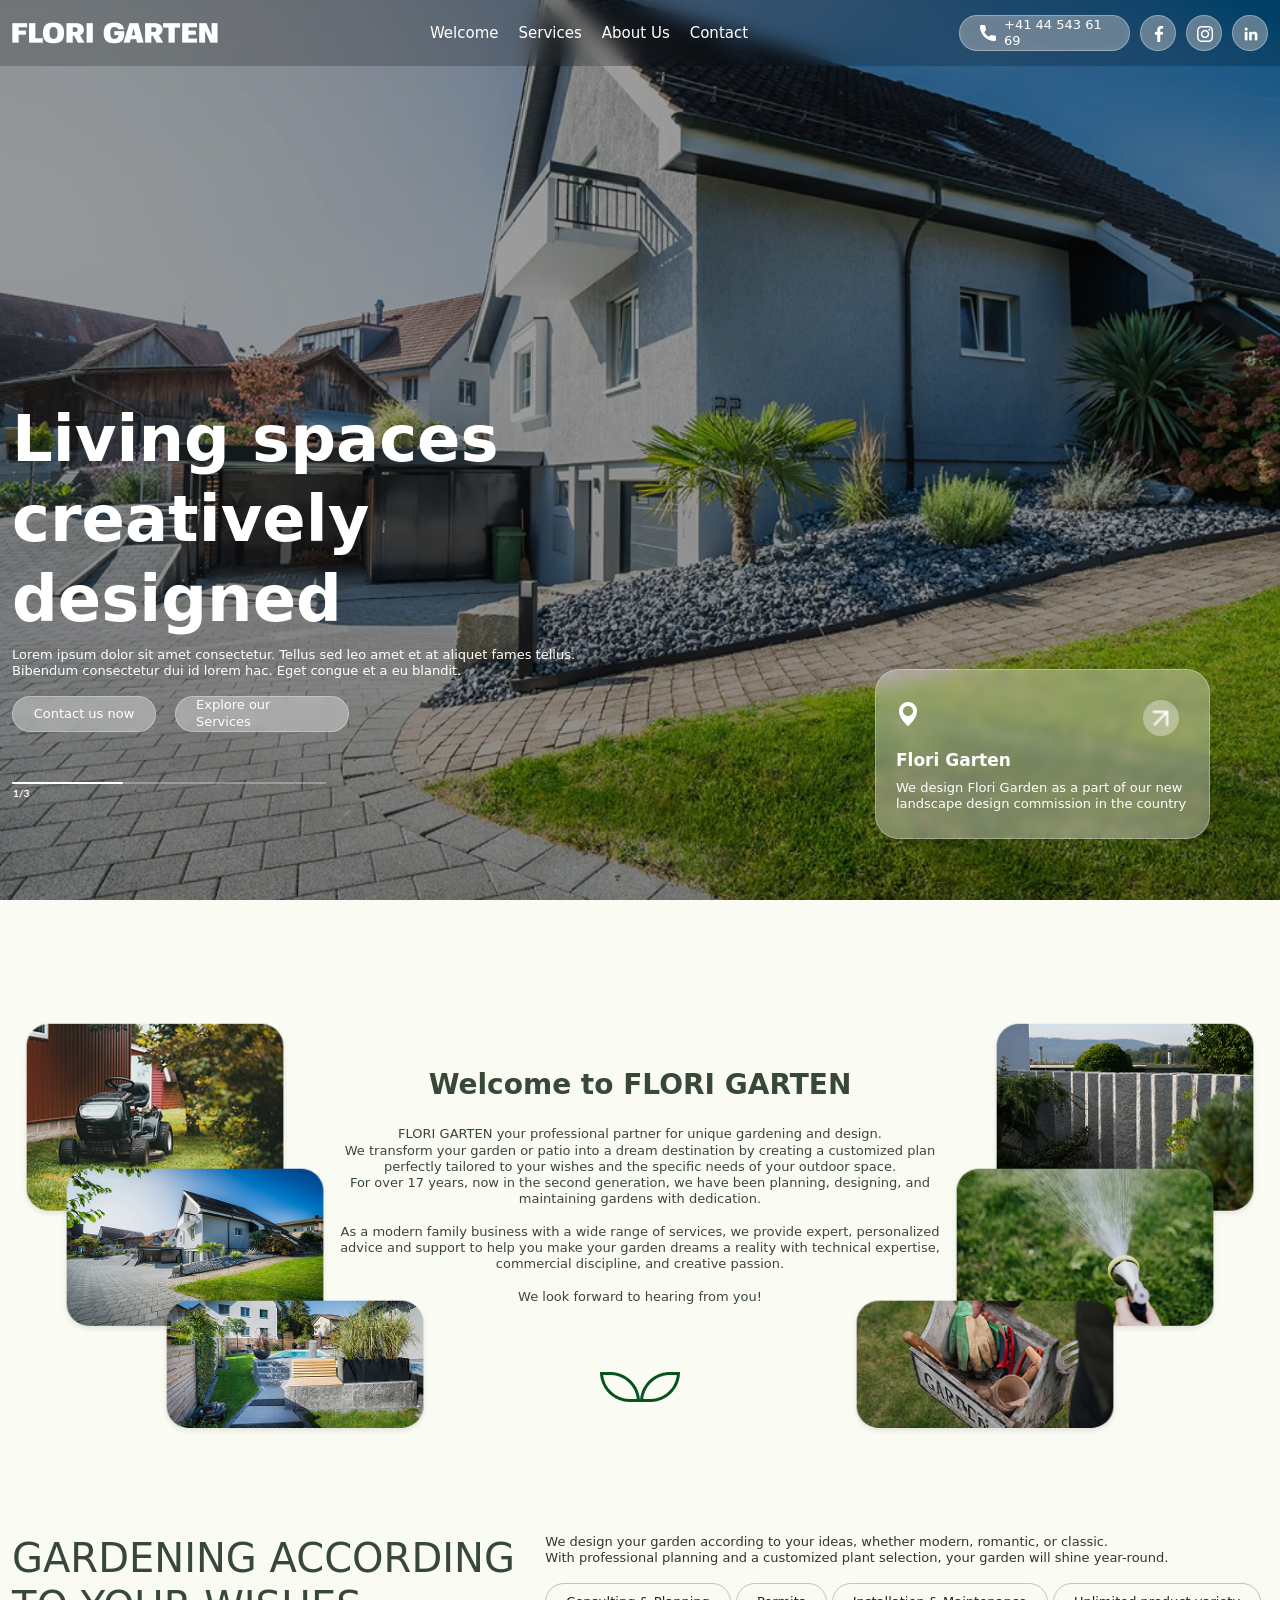
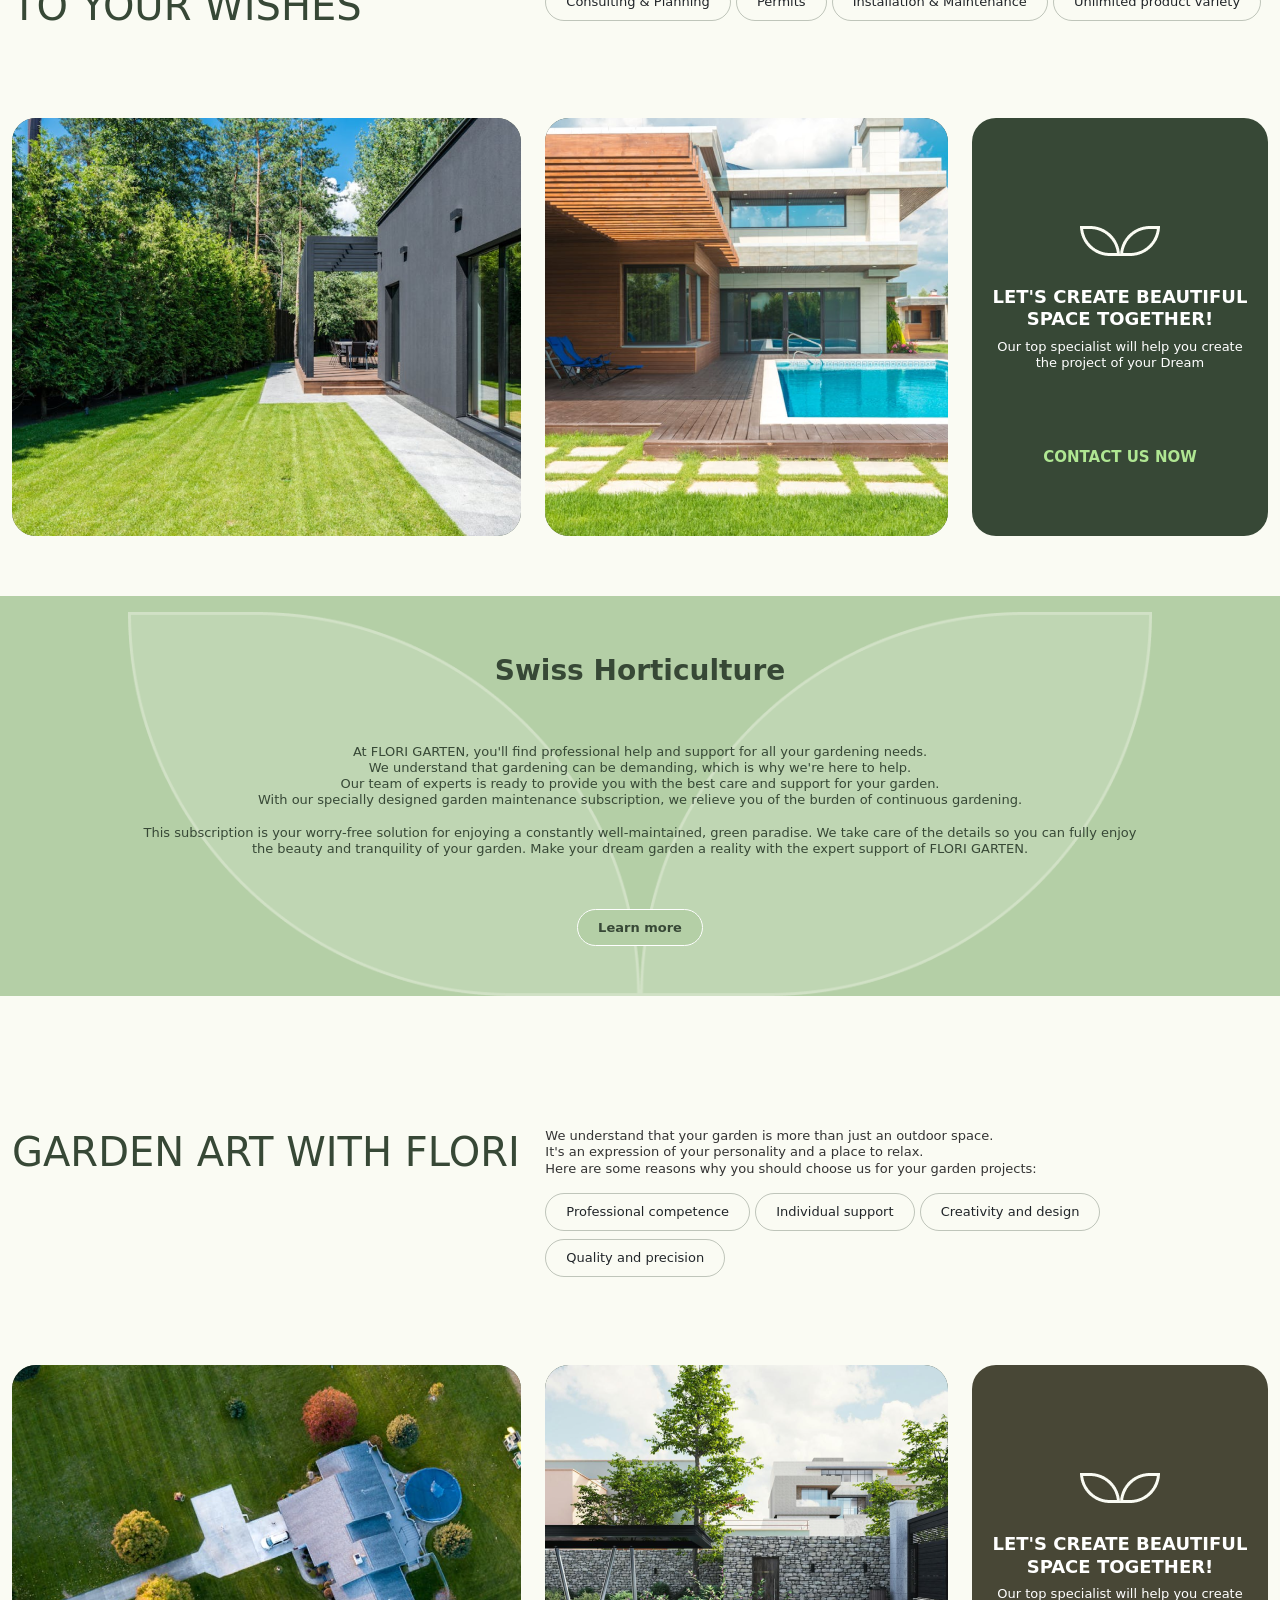
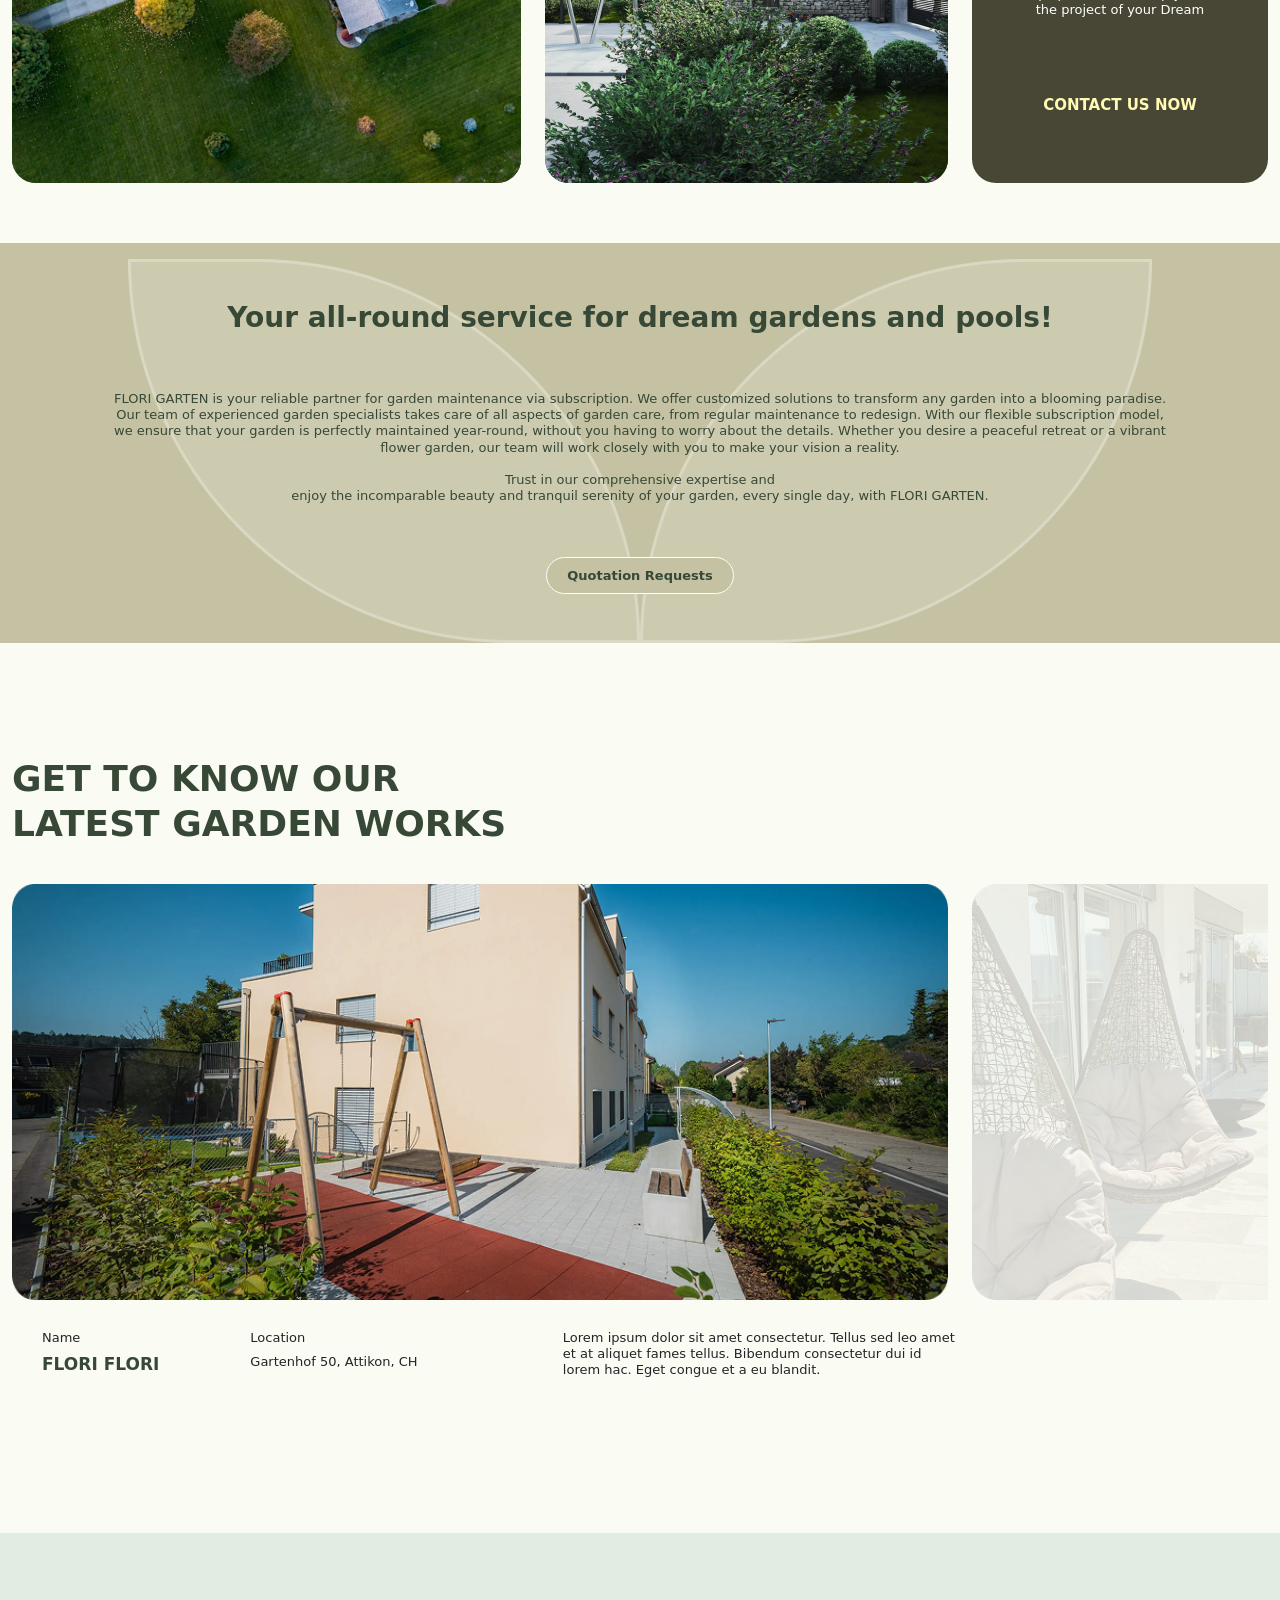
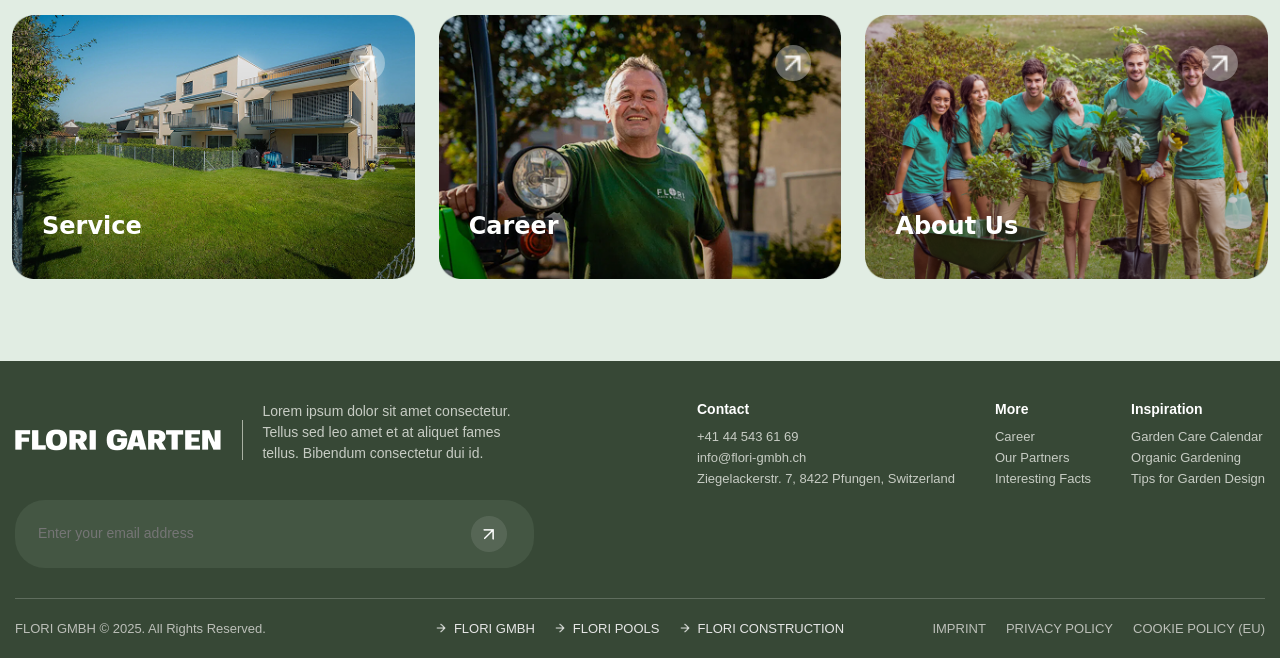
==== index.html @ c32c9d18 "Flori ERTI" ====
<!DOCTYPE html>
<html lang="en">
  <head>
    <meta charset="UTF-8" />
    <meta name="viewport" content="width=device-width, initial-scale=1.0" />
    <title>Flori Garten</title>
    <link
      href="https://cdn.jsdelivr.net/npm/bootstrap@5.0.2/dist/css/bootstrap.min.css"
      rel="stylesheet"
      integrity="sha384-EVSTQN3/azprG1Anm3QDgpJLIm9Nao0Yz1ztcQTwFspd3yD65VohhpuuCOmLASjC"
      crossorigin="anonymous"
    />
    <script
      src="https://cdn.jsdelivr.net/npm/@popperjs/core@2.9.2/dist/umd/popper.min.js"
      integrity="sha384-IQsoLXl5PILFhosVNubq5LC7Qb9DXgDA9i+tQ8Zj3iwWAwPtgFTxbJ8NT4GN1R8p"
      crossorigin="anonymous"
    ></script>
    <script
      src="https://cdn.jsdelivr.net/npm/bootstrap@5.0.2/dist/js/bootstrap.min.js"
      integrity="sha384-cVKIPhGWiC2Al4u+LWgxfKTRIcfu0JTxR+EQDz/bgldoEyl4H0zUF0QKbrJ0EcQF"
      crossorigin="anonymous"
    ></script>
    <link
      rel="stylesheet"
      href="https://cdnjs.cloudflare.com/ajax/libs/animate.css/4.1.1/animate.min.css"
    />
    <link rel="stylesheet" href="./styles/main.css" />
  </head>
  <body>
    <div id="wrapper">
      <div id="header">
        <div class="container">
          <img src="./images/logo.png" />
          <div class="nav">
            <ul>
              <li>
                <a href="index.html">Welcome</a>
              </li>
              <li>
                <a href="services.html">Services</a>
              </li>
              <li>
                <a href="about.html">About Us</a>
              </li>
              <li>
                <a href="contact.html">Contact</a>
              </li>
            </ul>
          </div>
          <div class="flexitems">
            <a href="tel:+41 44 543 61 69" class="number"
              ><img src="./images/call 1.png" />+41 44 543 61 69</a
            >
            <ul class="social">
              <li>
                <a href="#" target="_blank" class="so">
                  <img
                    src="./images/facebook.png"
                    alt="Facebook of Flori Bau"
                  />
                </a>
              </li>
              <li>
                <a href="#" target="_blank" class="so">
                  <img
                    src="./images/instagram (2) 1.png"
                    alt="Facebook of Flori Bau"
                  />
                </a>
              </li>
              <li>
                <a href="#" target="_blank" class="so">
                  <img
                    src="images/linkedin 1.png"
                    alt="Facebook of Flori Bau"
                  />
                </a>
              </li>
            </ul>
          </div>
          <div class="hamburger"><img src="images/hamburgeri.png" /></div>
        </div>
      </div>
      <div id="banner">
        <div class="container">
          <div>
            <div class="col-12 col-lg-6">
              <h1>Living spaces creatively designed</h1>
              <p>
                Lorem ipsum dolor sit amet consectetur. Tellus sed leo amet et
                at aliquet fames tellus. Bibendum consectetur dui id lorem hac.
                Eget congue et a eu blandit.
              </p>
              <div class="li">
                <div class="row">
                  <div class="col-4 col-lg-3">
                    <a class="p1" href="index.html">Contact us now</a>
                  </div>
                  <div class="col-4 col-lg-3">
                    <a class="p2" href="index.html">Explore our Services</a>
                  </div>
                </div>
              </div>
              <img class="load col-6" src="./images/load.png" />
            </div>
            <div class="col-3 offset-9 kuti">
              <div class="wrapper1">
                <img
                  src="./images/location-pin (3) 1.png"
                  alt="Lokacioni"
                  class="lok"
                />
                <img
                  src="./images/right-down 1.png"
                  alt="Shigjeta"
                  class="shigjeta"
                />
              </div>
              <h1>Flori Garten</h1>
              <p>
                We design Flori Garden as a part of our new landscape design
                commission in the country
              </p>
            </div>
          </div>
        </div>
      </div>
      <div id="welcome">
        <div class="container">
          <div class="teksti">
            <h1>Welcome to FLORI GARTEN</h1>
            <p>
              <br />FLORI GARTEN your professional partner for unique gardening
              and design.<br />We transform your garden or patio into a dream
              destination by creating a customized plan<br />
              perfectly tailored to your wishes and the specific needs of your
              outdoor space.<br />For over 17 years, now in the second
              generation, we have been planning, designing, and <br />
              maintaining gardens with dedication.<br /><br />
              As a modern family business with a wide range of services, we
              provide expert, personalized<br />
              advice and support to help you make your garden dreams a reality
              with technical expertise,<br />commercial discipline, and creative
              passion.<br /><br />
              We look forward to hearing from you!
            </p>
            <img src="./images/gjethe.png" alt="gjethe" />
          </div>
          <div class="garden">
            <img src="./images/image.png" class="img1" />
            <img src="./images/image (1).png" class="img2" />
            <img src="./images/image (2).png" class="img3" />
            <img src="./images/image3.png" class="img4" />
            <img src="./images/image4.png" class="img5" />
            <img src="./images/image 5.png" class="img6" />
          </div>
        </div>
      </div>
      <div id="wish">
        <div class="container">
          <div class="row">
            <div class="tek col-12 col-lg-5">
              <h1>
                GARDENING ACCORDING<br />
                TO YOUR WISHES
              </h1>
            </div>
            <div class="col-12 col-lg-7">
              <p>
                We design your garden according to your ideas, whether modern,
                romantic, or classic.<br />
                With professional planning and a customized plant selection,
                your garden will shine year-round.
              </p>

              <div class="opt">
                <h1>Consulting & Planning</h1>
                <h1>Permits</h1>
                <h1>Installation & Maintenance</h1>
                <h1>Unlimited product variety</h1>
              </div>
            </div>
          </div>
        </div>
      </div>
      <div class="content">
        <div class="container">
          <div class="row">
            <div class="col-12 col-lg-5">
              <div class="image">
                <img
                  src="./images/gridImage.png"
                  alt=""
                  class="myimg-resposnive"
                />
              </div>
            </div>
            <div class="col-12 col-lg-4">
              <div class="image">
                <img
                  src="./images/Mask group.png"
                  alt=""
                  class="myimg-resposnive"
                />
              </div>
            </div>
            <div class="col-12 col-lg-3">
              <div class="image">
                <img class="imagee" src="./images/gjethb.png" />
                <h5>
                  LET'S CREATE BEAUTIFUL<br />
                  SPACE TOGETHER!
                </h5>
                <p>
                  Our top specialist will help you create<br />
                  the project of your Dream
                </p>
                <h1>CONTACT US NOW</h1>
              </div>
            </div>
          </div>
        </div>
      </div>
      <div class="hor">
        <div class="container">
          <img src="./images/Vector.png" />
          <div class="te">
            <h1>Swiss Horticulture</h1>
            <br /><br />
            <p>
              At FLORI GARTEN, you'll find professional help and support for all
              your gardening needs.<br />We understand that gardening can be
              demanding, which is why we're here to help.<br />
              Our team of experts is ready to provide you with the best care and
              support for your garden.<br />
              With our specially designed garden maintenance subscription, we
              relieve you of the burden of continuous gardening.<br /><br />
              This subscription is your worry-free solution for enjoying a
              constantly well-maintained, green paradise. We take care of the
              details so you can fully enjoy<br />
              the beauty and tranquility of your garden. Make your dream garden
              a reality with the expert support of FLORI GARTEN.
            </p>

            <a href="index.html" class="bt">Learn more</a>
          </div>
        </div>
      </div>
      <div id="wish">
        <div class="container">
          <div class="row">
            <div class="tek col-12 col-lg-5">
              <h1>GARDEN ART WITH FLORI</h1>
            </div>
            <div class="col-12 col-lg-7">
              <p>
                We understand that your garden is more than just an outdoor
                space.<br />
                It's an expression of your personality and a place to relax.<br />
                Here are some reasons why you should choose us for your garden
                projects:
              </p>

              <div class="opt">
                <h1>Professional competence</h1>
                <h1>Individual support</h1>
                <h1>Creativity and design</h1>
                <h1>Quality and precision</h1>
              </div>
            </div>
          </div>
        </div>
      </div>
      <div class="content">
        <div class="container">
          <div class="row">
            <div class="col-12 col-lg-5">
              <div class="image">
                <img src="./images/b2.png" alt="" class="myimg-resposnive" />
              </div>
            </div>
            <div class="col-12 col-lg-4">
              <div class="image">
                <img src="./images/b1.png" alt="" class="myimg-resposnive" />
              </div>
            </div>
            <div class="col-12 col-lg-3">
              <div class="image dyshi">
                <img class="imagee" src="./images/gjethb.png" />
                <h5>
                  LET'S CREATE BEAUTIFUL<br />
                  SPACE TOGETHER!
                </h5>
                <p>
                  Our top specialist will help you create<br />
                  the project of your Dream
                </p>
                <h1>CONTACT US NOW</h1>
              </div>
            </div>
          </div>
        </div>
      </div>
      <div class="hor">
        <div class="container">
          <img src="./images/Vector.png" />
          <div class="te">
            <h1>Your all-round service for dream gardens and pools!</h1>
            <br /><br />
            <p>
              FLORI GARTEN is your reliable partner for garden maintenance via
              subscription. We offer customized solutions to transform any
              garden into a blooming paradise. <br />Our team of experienced
              garden specialists takes care of all aspects of garden care, from
              regular maintenance to redesign. With our flexible subscription
              model,<br />
              we ensure that your garden is perfectly maintained year-round,
              without you having to worry about the details. Whether you desire
              a peaceful retreat or a vibrant<br />
              flower garden, our team will work closely with you to make your
              vision a reality.<br /><br />
              Trust in our comprehensive expertise and <br />enjoy the
              incomparable beauty and tranquil serenity of your garden, every
              single day, with FLORI GARTEN.
            </p>

            <a href="index.html">Quotation Requests</a>
          </div>
        </div>
      </div>
      <div id="en">
        <div class="container">
          <h1 class="col-12 col-lg-5">GET TO KNOW OUR LATEST GARDEN WORKS</h1>
          <div class="row">
            <img class="col-12 col-lg-9" src="./images/c1.png" />

            <img src="./images/c2.png" class="pal col-3" />
          </div>
          <div class="in row">
            <div class="col-12 col-lg-4">
              <div class="row">
                <div class="col-5">
                  <h2>Name</h2>
                </div>
                <div class="col-1"></div>

                <div class="col-6">
                  <h2>Location</h2>
                </div>
              </div>
              <div class="row">
                <div class="col-5">
                  <h1>FLORI FLORI</h1>
                </div>
                <div class="col-1"></div>

                <div class="col-6">
                  <h2>Gartenhof 50, Attikon, CH</h2>
                </div>
              </div>
            </div>
            <div class="col-1"></div>

            <div class="col-12 col-lg-4">
              <p>
                Lorem ipsum dolor sit amet consectetur. Tellus sed leo amet et
                at aliquet fames tellus. Bibendum consectetur dui id lorem hac.
                Eget congue et a eu blandit.
              </p>
            </div>
          </div>
        </div>
      </div>
      <div id="fot">
        <div class="container">
          <div class="row">
            <div class="col-12 col-lg-4">
              <div class="fotot">
                <img src="./images/d1.png" class="puna" />
                <img src="./images/right-down 1.png" class="shigjeta" />
                <h1>Service</h1>
              </div>
            </div>
            <div class="col-12 col-lg-4">
              <div class="fotot">
                <img src="./images/d2.png" class="puna" />
                <h1>Career</h1>
                <img src="./images/right-down 1.png" class="shigjeta" />
              </div>
            </div>
            <div class="col-12 col-lg-4">
              <div class="fotot">
                <img src="./images/d3.png" class="puna" />
                <img src="./images/right-down 1.png" class="shigjeta" />
                <h1>About Us</h1>
              </div>
            </div>
          </div>
        </div>
      </div>

      <div id="footer">
        <div class="footer-top">
          <div class="footer-left">
            <div class="footer-brand">
              <img src="./images/logo.png" />
              <div class="divider"></div>
              <p>
                Lorem ipsum dolor sit amet consectetur. Tellus sed leo amet et
                at aliquet fames tellus. Bibendum consectetur dui id.
              </p>
            </div>
            <div class="subscribe">
              <input type="email" placeholder="Enter your email address" />
              <button><img src="./images/shigjeta.png" /></button>
            </div>
          </div>

          <div class="footer-columns">
            <div class="column">
              <h4>Contact</h4>
              <p>
                +41 44 543 61 69<br />info@flori-gmbh.ch<br />Ziegelackerstr. 7,
                8422 Pfungen, Switzerland
              </p>
            </div>
            <div class="column">
              <h4>More</h4>
              <p>Career<br />Our Partners<br />Interesting Facts</p>
            </div>
            <div class="column">
              <h4>Inspiration</h4>
              <p>
                Garden Care Calendar<br />Organic Gardening<br />Tips for Garden
                Design
              </p>
            </div>
          </div>
        </div>

        <div class="footer-divider"></div>

        <div class="footer-bottom">
          <div class="footer-copy">FLORI GMBH © 2025. All Rights Reserved.</div>

          <div class="footer-links">
            <a href="#"><img src="./images/arrow.png" /> FLORI GMBH</a>
            <a href="#"><img src="./images/arrow.png" /> FLORI POOLS</a>
            <a href="#"><img src="./images/arrow.png" /> FLORI CONSTRUCTION</a>
          </div>

          <div class="footer-legal">
            <a href="#">IMPRINT</a>
            <a href="#">PRIVACY POLICY</a>
            <a href="#">COOKIE POLICY (EU)</a>
          </div>
        </div>
      </div>
    </div>
  </body>
</html>
---- styles/main.css ----
#header {
  position: fixed;
  width: 100%;
  padding: 15px 0;
  background-color: rgba(0, 0, 0, 0.2);
  backdrop-filter: blur(10px);
  -webkit-backdrop-filter: blur(10px);
  color: white;
  z-index: 1000;
}

#header .nav a:hover {
  color: rgb(180, 219, 168);
}

.container {
  max-width: 1550px;
}

#header .container {
  display: flex;
  align-items: center;
  justify-content: space-between;
  margin: auto;
  gap: 30px;
}

#header .nav ul {
  display: flex;
  gap: 20px;
  list-style: none;
  margin: 0;
  padding: 0;
}

#header .nav li a {
  text-decoration: none;
  color: white;
  font-weight: 500;
  font-size: 15px;
  line-height: 125%;
}
#header .hamburger {
  display: none;
}
.flexitems {
  display: flex;
  align-items: center;
  gap: 10px;
}

.flexitems .number {
  font-size: 13px;
  line-height: 125%;
  font-weight: 500;
  color: white;
  text-decoration: none;
  display: flex;
  align-items: center;
  gap: 8px;
  width: 171px;
  height: 36px;
  border-radius: 30px;
  padding: 10px 20px;
  border: 1px solid rgba(255, 255, 255, 0.3);
  background-color: rgba(255, 255, 255, 0.35);
  backdrop-filter: blur(5px);
  -webkit-backdrop-filter: blur(5px);
}

.flexitems .social {
  display: flex;
  gap: 10px;
  list-style: none;
  margin: 0;
  padding: 0;
  align-items: center;
}

.flexitems .social .so {
  display: flex;
  text-decoration: none;
  width: 36px;
  height: 36px;
  padding: 10px;
  border-radius: 30px;
  border: 1px solid rgba(255, 255, 255, 0.3);
  background-color: rgba(255, 255, 255, 0.35);
  backdrop-filter: blur(5px);
  -webkit-backdrop-filter: blur(5px);
}
.flexitems .social .so img {
  width: 16px;
  height: 16px;
}

#banner {
  position: relative;
  height: 100vh;
  background: url(../images/bannerBg.png) no-repeat;
  background-size: cover;
  background-position: center;
  display: flex;
  justify-content: flex-start;
  align-items: flex-end;
  padding: 0 0 100px 0;
  color: white;
}

#banner h1 {
  font-size: 64px;
  font-weight: 700;
  line-height: 125%;
}
#banner p {
  font-size: 13px;
  font-weight: 400;
  line-height: 125%;
}
#banner .p1 {
  weight: 500;
  font-size: 13px;
  line-height: 125%;
  text-decoration: none;
  color: white;
  display: flex;
  align-items: center;
  justify-content: center;
  width: 144px;
  height: 36px;
  padding: 10px 20px 10px 20px;
  border-radius: 30px;
  border: 1px solid rgba(255, 255, 255, 0.3);
  background-color: rgba(255, 255, 255, 0.35);
  backdrop-filter: blur(5px);
  -webkit-backdrop-filter: blur(5px);
}
#banner .p1:hover {
  text-decoration: underline;
  background: unset;
  backdrop-filter: none;
  border: none;
}

#banner .p2:hover {
  text-decoration: underline;
  background: unset;
  backdrop-filter: none;
  border: none;
}

#banner li {
  margin-top: 40px;
}
#banner .load {
  margin-top: 50px;
}

#banner .p2 {
  weight: 500;
  font-size: 13px;
  line-height: 125%;
  text-decoration: none;
  color: white;
  display: flex;
  align-items: center;
  justify-content: center;
  width: 174px;
  height: 36px;
  border-radius: 30px;
  padding: 10px 20px 10px 20px;
  border-radius: 30px;
  border: 1px solid rgba(255, 255, 255, 0.3);
  background-color: rgba(255, 255, 255, 0.35);
  backdrop-filter: blur(5px);
  -webkit-backdrop-filter: blur(5px);
}

#banner .kuti {
  position: absolute;
  border-radius: 24px;
  width: 335px;
  height: 170px;
  border: 1px solid rgba(255, 255, 255, 0.3);
  background-color: rgba(255, 255, 255, 0.35);
  backdrop-filter: blur(5px);
  -webkit-backdrop-filter: blur(5px);
  bottom: 61px;
  right: 70px;
  display: flex;
  flex-direction: column;
  justify-content: flex-end;
  padding-bottom: 10px;
  padding-left: 20px;
}
.lok {
  position: absolute;
  top: 32px;
  left: 20px;
}

.shi {
  position: absolute;
  top: 0px;
  right: 0px;
}

#banner .kuti h1 {
  font-size: 17px;
  font-weight: 700;
  line-height: 125%;
}

#banner .kuti p {
  font-size: 13px;
  font-weight: 400;
  line-height: 125%;
}

#welcome {
  background-color: rgba(250, 251, 243, 1);
  padding-top: 120px;
  display: flex;
  justify-content: center;
  align-items: center;
  text-align: center;
  position: relative;
  color: rgba(55, 72, 54, 1);
}
.teksti {
  margin-top: 47px;
}
#welcome .teksti h1 {
  font-weight: 800;
  font-size: 28px;
  line-height: 125%;
}

#welcome .teksti p {
  font-size: 13px;
  font-weight: 300;
  line-height: 125%;
}
.teksti img {
  margin-top: 51px;
}

#welcome .img1 {
  position: absolute;
  top: 120px;
  left: 20px;
  width: 270px;
  height: 200px;
}

#welcome .img2 {
  position: absolute;
  top: 265px;
  left: 60px;
  width: 270px;
  height: 170px;
}

#welcome .img3 {
  position: absolute;
  top: 397px;
  left: 160px;
  width: 270px;
  height: 140px;
}

#welcome .img4 {
  position: absolute;
  top: 120px;
  right: 20px;
  width: 270px;
  height: 200px;
}

#welcome .img5 {
  position: absolute;
  top: 265px;
  right: 60px;
  width: 270px;
  height: 170px;
}

#welcome .img6 {
  position: absolute;
  top: 397px;
  right: 160px;
  width: 270px;
  height: 140px;
}

#wish {
  padding-top: 132px;
  background-color: rgba(250, 251, 243, 1);
}
#wish .tek {
  font-size: 38px;
  font-weight: 700;
  letter-spacing: -3%;
  line-height: 110%;
  color: rgba(55, 72, 54, 1);
}
#wish p {
  font-size: 13px;
  font-weight: 400;
  line-height: 125%;
  color: rgba(51, 51, 51, 1);
}

#wish .opt h1 {
  display: inline-block;
  padding: 10px 20px;
  gap: 10px;
  font-weight: 500;
  font-size: 13px;
  line-height: 125%;
  border: 1px solid rgba(55, 72, 54, 0.3);
  border-radius: 30px;
}
.content {
  padding-top: 80px;
  padding-bottom: 60px;
  background-color: rgba(250, 251, 243, 1);
}
.content .image {
  height: 418px;
  border-radius: 24px;
  overflow: hidden;
}

.image {
  display: flex;
  justify-content: center;
  align-items: center;
  text-align: center;
  flex-direction: column;
  background-color: rgba(55, 72, 54, 1);
  color: #fff;
}
.image.dyshi {
  background-color: rgba(72, 71, 54, 1);
}
.image.dyshi h1 {
  color: rgba(255, 251, 179, 1);
}

.content .imagee {
  margin-bottom: 30px;
  margin-top: 114px;
}
.content .row > div .image:last-child h5 {
  font-size: 18px;
  font-weight: 700;
  line-height: 125%;
  letter-spacing: -3%;
}
.content .row > div .image:last-child p {
  font-size: 13px;
  font-weight: 400;
  line-height: 125%;
}

.content h1 {
  margin-top: 61px;
  margin-bottom: 75px;
  color: rgba(175, 230, 146, 1);
  font-size: 15px;
  font-weight: 700;
  line-height: 125%;
  letter-spacing: -3%;
}

.hor {
  position: relative;
  background-color: rgba(180, 207, 166, 1);
  height: 400px;
  display: flex;
  justify-content: center;
  align-items: center;
  text-align: center;
  padding: 40px 20px;
}

.hor img {
  position: absolute;
  width: 80%;
  height: auto;
  padding-top: 40px;
  bottom: 0;
  left: 0;
  right: 0;
  margin: auto;
  z-index: 0;
}

.hor .te {
  position: relative;
  z-index: 1;
  color: rgba(55, 72, 54, 1);
}

.hor .te h1 {
  font-weight: 800;
  font-size: 28px;
  line-height: 125%;
  color: rgba(55, 72, 54, 1);
}
.hor .te p {
  color: rgba(55, 72, 54, 1);
  font-size: 13px;
  font-weight: 500;
  line-height: 125%;
  padding-bottom: 42px;
}

.hor a {
  border-radius: 30px;
  border: 1px solid white;
  padding: 10px 20px;
  background-color: rgba(180, 207, 166, 1);

  color: rgba(55, 72, 54, 1);
  text-decoration: none;
  font-size: 13px;
  font-weight: 600;
  line-height: 125%;
}
.hor:nth-child(odd) {
  background-color: rgba(196, 194, 163, 1);
}
.hor:nth-child(odd) a {
  background-color: rgba(196, 194, 163, 1);
}

#content:last-of-type .container .image:last-of-type h1 {
  color: rgba(255, 251, 179, 1);
}

#en {
  padding-top: 113px;
  background-color: rgba(250, 251, 243, 1);
  padding-bottom: 120px;
}
#en h1 {
  font-weight: 700;
  font-size: 36px;
  line-height: 125%;
  color: rgba(55, 72, 54, 1);
  padding-bottom: 30px;
}
#en .in h1 {
  font-weight: 600;
  font-size: 17px;
  line-height: 125%;
  color: rgba(55, 72, 54, 1);
}
#en .in {
  padding-left: 30px;
  padding-top: 30px;
}
#en .in h2 {
  font-weight: 400;
  font-size: 13px;
  line-height: 125%;
}
#en .in p {
  font-weight: 400;
  font-size: 13px;
  line-height: 125%;
  letter-spacing: 0%;
}

#fot {
  background-color: rgba(225, 237, 227, 1);
  padding: 82px 0;
}

.fotot {
  position: relative;
}

.fotot .puna {
  width: 100%;
  display: block;
}

.fotot h1 {
  position: absolute;
  color: white;
  font-weight: 700;
  font-size: 24px;
  line-height: 125%;
  left: 30px;
  bottom: 30px;
}
.shigjeta {
  border-radius: 30px;
  width: 36px;
  height: 36px;
  background-color: rgba(255, 255, 255, 0.35);
  top: 30px;
  right: 30px;
  position: absolute;
}
#fundi {
  background-color: rgba(55, 72, 54, 1);
  padding-top: 63px;
}

/*ABOUTTTTTTTTTTTT*/
#banner1 {
  height: 100vh;
  background: url(../images/pema.png) no-repeat center;
  background-size: cover;
  display: flex;
  justify-content: center;
  align-items: center;
  color: white;
}

#banner1 h1 {
  font-weight: 700;
  font-size: 48px;
  line-height: 125%;
}
#cont {
  padding: 120px 0px;
  background-color: rgba(250, 251, 243, 1);
}

#cont .box {
  position: relative;
  border-radius: 24px;
  border: 1px solid rgba(180, 207, 166, 1);
  display: flex;
  flex-direction: column;
  align-items: center;
  margin-left: 20px;
  margin-right: 20px;
  background-color: rgba(180, 207, 166, 1);
  margin-bottom: 40px;
  padding: 0px 30px;
  width: 30%;
}

#cont .row > .box:nth-child(2) {
  background-color: white;
}

#cont h1 {
  font-weight: 800;
  font-size: 28px;
  line-height: 125%;
  color: rgba(55, 72, 54, 1);
  margin: 20px 0px;
}

#cont p {
  font-weight: 500;
  font-size: 13px;
  line-height: 125%;
  color: rgb(0, 0, 0);
}

#cont img {
  margin-top: auto;
}
#cont a {
  display: inline-block;
  text-decoration: none;
  font-size: 13px;
  font-weight: 600;
  line-height: 36px;
  width: 145px;
  height: 36px;
  color: rgba(55, 72, 54, 1);
  background-color: rgba(180, 207, 166, 1);
  border-radius: 30px;
  text-align: center;
}
#cont .butoni {
  display: flex;
  justify-content: center;
}

#servi {
  background-color: rgba(250, 251, 243, 1);
  padding-top: 120px;
  padding-bottom: 60px;
  display: flex;
  justify-content: center;
}
#servi h1 {
  font-weight: 800;
  font-style: bold;
  font-size: 24px;
  line-height: 125%;
  letter-spacing: 0%;
  color: rgba(55, 72, 54, 1);
}
#servi p {
  font-weight: 400;
  font-size: 13px;
  line-height: 125%;
  letter-spacing: 0%;
  padding-bottom: 20px;
}
#servi .tit {
  font-weight: 700;
  font-size: 36px;
  color: rgba(55, 72, 54, 1);
  padding-bottom: 60px;
}

#servi .boxi img {
  padding-bottom: 20px;
}

#servi .gjeth {
  margin-right: auto;
}
.stafi {
  padding-left: 30px;
}
#sherbim {
  background-color: rgba(225, 237, 227, 1);
  padding: 60px 0;
}
#sherbim h1 {
  font-size: 36px;
  font-weight: 700;
  line-height: 125%;
  color: rgba(55, 72, 54, 1);
  padding-bottom: 23px;
}

#sherbim .kutia {
  display: flex;
  flex-direction: row;
  border: 1px solid rgba(55, 72, 54, 0.5);
  padding: 3px;
  align-items: center;
  margin-bottom: 13px;
  border-radius: 4px;
  width: 100%;
  height: 7%;
}

#sherbim .kutia h2 {
  font-size: 15px;
  line-height: 125%;
  font-weight: 500;
  padding-left: 5px;
  padding-top: 13px;
  padding-bottom: 13px;
}

#about {
  background-color: rgba(55, 72, 54, 1);
  padding-top: 120px;
  padding-left: 40px;
  padding-bottom: 120px;
  position: relative;
  margin-bottom: 1px;
}

.vija {
  position: absolute;
  left: 48px;
  height: 1200px;
  z-index: 0;
  margin-top: 18px;
}

.rreth_icon {
  width: 28px;
  height: 28px;
  background-color: white;
  border-radius: 50%;
  display: flex;
  align-items: center;
  justify-content: center;
  z-index: 2;
  position: absolute;
  margin-top: 18px;
  left: 48px;
  transform: translate(-50%, 0);
}

.icon_img {
  width: 24px;
  height: 24px;
  object-fit: contain;
}
#about .row {
  margin-bottom: 60px;
}
#about .row h1 {
  font-weight: 800;
  font-size: 48px;
  color: rgba(255, 251, 179, 1);
}
#about .row p {
  font-weight: 200;
  font-size: 18px;
  line-height: 125%;
  color: white;
}

#banner2 {
  height: 100vh;
  background: url(../images/lulet.png) no-repeat center;
  background-size: cover;

  display: flex;
  justify-content: center;
  align-items: center;

  color: white;
}
#banner2 h1 {
  font-size: 48px;
  font-weight: 700;
  font-style: bold;
  line-height: 125%;
  text-align: center;
}

#banner3 {
  height: 100vh;
  background: url(../images/lulet.png) no-repeat center;
  background-size: cover;

  display: flex;
  justify-content: center;
  align-items: center;

  color: white;
}
#banner3 h1 {
  font-size: 48px;
  font-weight: 700;
  font-style: bold;
  line-height: 125%;
  text-align: center;
}
#kont {
  padding-top: 120px;
  background-color: rgba(250, 251, 243, 1);
}
#kont iframe {
  border: 1px solid rgba(55, 72, 54, 0.3);
  border-radius: 24px;
}
#kont h1 {
  font-weight: 800;
  font-size: 27px;
  line-height: 125%;
  letter-spacing: 0%;
  color: rgba(55, 72, 54, 1);
  padding-bottom: 20px;
}
#kont .par {
  font-weight: 500;
  font-size: 13px;
  line-height: 125%;
  padding-bottom: 60px;
}
#kont .info p {
  font-weight: 400;
  font-size: 13px;
  line-height: 125%;
  letter-spacing: 0%;
}
#kont .inp input {
  background-color: rgba(250, 251, 243, 1);
  border: 1px solid rgba(55, 72, 54, 0.1);
  border-radius: 12px;
  height: 45px;
  padding: 15px;
  width: 49%;
}
#kont .inp textarea {
  background-color: rgba(250, 251, 243, 1);
  border: 1px solid rgba(55, 72, 54, 0.1);
  border-radius: 12px;
  height: 173px;
  margin-top: 15px;
}

#kont .email {
  margin-left: auto;
}
#kont .butoni {
  height: 45px;
  color: rgba(255, 255, 255, 1);
  background-color: rgba(55, 72, 54, 1);
  border-radius: 12px;
  margin-top: 15px;
}
.info {
  display: flex;
  justify-content: space-between;
  align-items: flex-start;
  flex-direction: row;
  gap: 25px;
  flex-wrap: wrap;
}

.fak {
  display: flex;
  flex-direction: column;
}

#kont .info h2 {
  font-weight: 600;
  font-size: 17px;
  line-height: 125%;
  letter-spacing: 0%;
}

.inp {
  padding-top: 120px;
}
#kont .inp h1 {
  font-size: 27px;
  font-weight: 800;
  line-height: 125%;
}

#footer {
  background-color: rgba(55, 72, 54, 1);
  padding: 40px 15px 20px;
  color: white;
  font-family: sans-serif;
}

.footer-top {
  display: flex;
  justify-content: space-between;
  align-items: flex-start;
  gap: 40px;
  flex-wrap: wrap;
}

.footer-left {
  display: flex;
  flex-direction: column;
  align-items: flex-start;
  flex: 1.5;
  min-width: 250px;
}

.footer-columns {
  display: flex;
  gap: 40px;
  flex: 2;
  justify-content: flex-end;
  flex-wrap: wrap;
  min-width: 400px;
}

.footer-brand {
  display: flex;
  align-items: center;
  gap: 20px;
}

.footer-brand p {
  color: #c7ccc4;
  max-width: 400px;
  font-size: 14px;
}

.footer-brand .divider {
  width: 1px;
  height: 40px;
  background-color: #a9b1a3;
}

.subscribe {
  margin-top: 20px;
  background: #445643;
  padding: 10px 15px;
  border-radius: 30px;
  display: flex;
  width: 100%;
  height: 13%;
}

.subscribe input {
  border: none;
  background: transparent;
  padding: 8px;
  flex: 1;
  outline: none;
  font-size: 14px;
  color: white;
}

.subscribe button {
  border: none;
  background: transparent;
  padding: 6px 12px;
  cursor: pointer;
}

.column h4 {
  font-size: 14px;
  font-weight: bold;
  margin-bottom: 10px;
  color: white;
}

.column p {
  font-size: 13px;
  line-height: 1.6;
  color: #c7ccc4;
}

.footer-divider {
  border-top: 1px solid rgba(255, 255, 255, 0.2);
  margin: 30px 0 20px;
  width: 100%;
}

.footer-bottom {
  display: flex;
  justify-content: space-between;
  align-items: center;
  flex-wrap: wrap;
  font-size: 13px;
  color: #bcbfb9;
}

.footer-copy {
  flex: 1;
  min-width: 180px;
}

.footer-links {
  flex: 1;
  display: flex;
  justify-content: center;
  gap: 20px;
  flex-wrap: wrap;
}

.footer-links a {
  display: flex;
  align-items: center;
  gap: 8px;
  color: #e5e5e5;
  text-decoration: none;
  font-weight: 500;
  font-size: 13px;
}

.footer-links img {
  width: 10px;
  height: 10px;
}

.footer-legal {
  flex: 1;
  display: flex;
  justify-content: flex-end;
  gap: 20px;
  flex-wrap: wrap;
}

.footer-legal a {
  color: #bcbfb9;
  text-decoration: none;
  font-size: 13px;
}

@media (max-width: 600px) {
  #header .hamburger {
    display: block;
    width: 50px;
    height: 50px;
  }
  #header .flexitems {
    display: none;
  }
  #header .nav {
    display: none;
  }
  #banner .kuti {
    display: none;
  }

  #banner h1 {
    font-size: 50px;
  }
  #banner img {
    display: none;
  }
  #welcome {
    padding-top: 20px;
    display: flex;
    flex-direction: column;
  }
  #welcome .teksti {
    width: 100%;
  }

  #welcome .img1,
  .img2,
  .img3,
  .img4,
  .img5,
  .img6 {
    display: none;
  }

  .image {
    margin-bottom: 27px;
    margin-left: 20px;
    margin-right: 20px;
  }

  #wish {
    padding-top: 150px;
  }
  #wish p {
    padding-top: 20px;
  }
  .hor .te p {
    padding-bottom: 10px;
  }
  .hor {
    height: 450px;
  }
  .hor:nth-child(odd) {
    height: 475px;
  }
  .si {
    text-align: center;
  }

  #about h1 {
    font-size: 45px;
  }
  #about {
    padding: 60px 20px;
  }
  #en .pal {
    display: none;
  }
  #fot {
    display: flex;
    justify-content: center;
    padding: 35px 0px;
  }
  #fot .fotot {
    width: 75%;
    margin-left: 12%;
    padding-top: 20px;
  }
  #fot .fotot .shigjeta {
    margin-top: 10px;
    margin-left: auto;
  }
  .column {
    width: 100%;
    padding-top: 20px;
    text-align: center;
  }
  #banner1 h1 {
    font-size: 50px;
  }
  #cont {
    display: flex;
    flex-direction: column;
  }
  #cont .box {
    width: 85%;
    margin: auto;
    margin-bottom: 35px;
  }
  #servi .stafi {
    padding-left: 0;
    width: 95%;
    margin: 3%;
  }
  #sherbim .imgi {
    width: 95%;
    margin: 3%;
  }
  #sherbim .kutia {
    height: auto;
  }
  .inp {
    margin: 5px 10px;
  }
  .vija {
    display: none;
  }
  .rreth_icon {
    display: none;
  }
  #kont iframe {
    height: 300px;
    margin: 15px;
  }
  #kont p {
    text-align: center;
  }
  #kont .fak {
    width: 100%;
    text-align: center;
  }

  .inp h1 {
    text-align: center;
  }
  #kont {
    padding-top: 60px;
  }
}
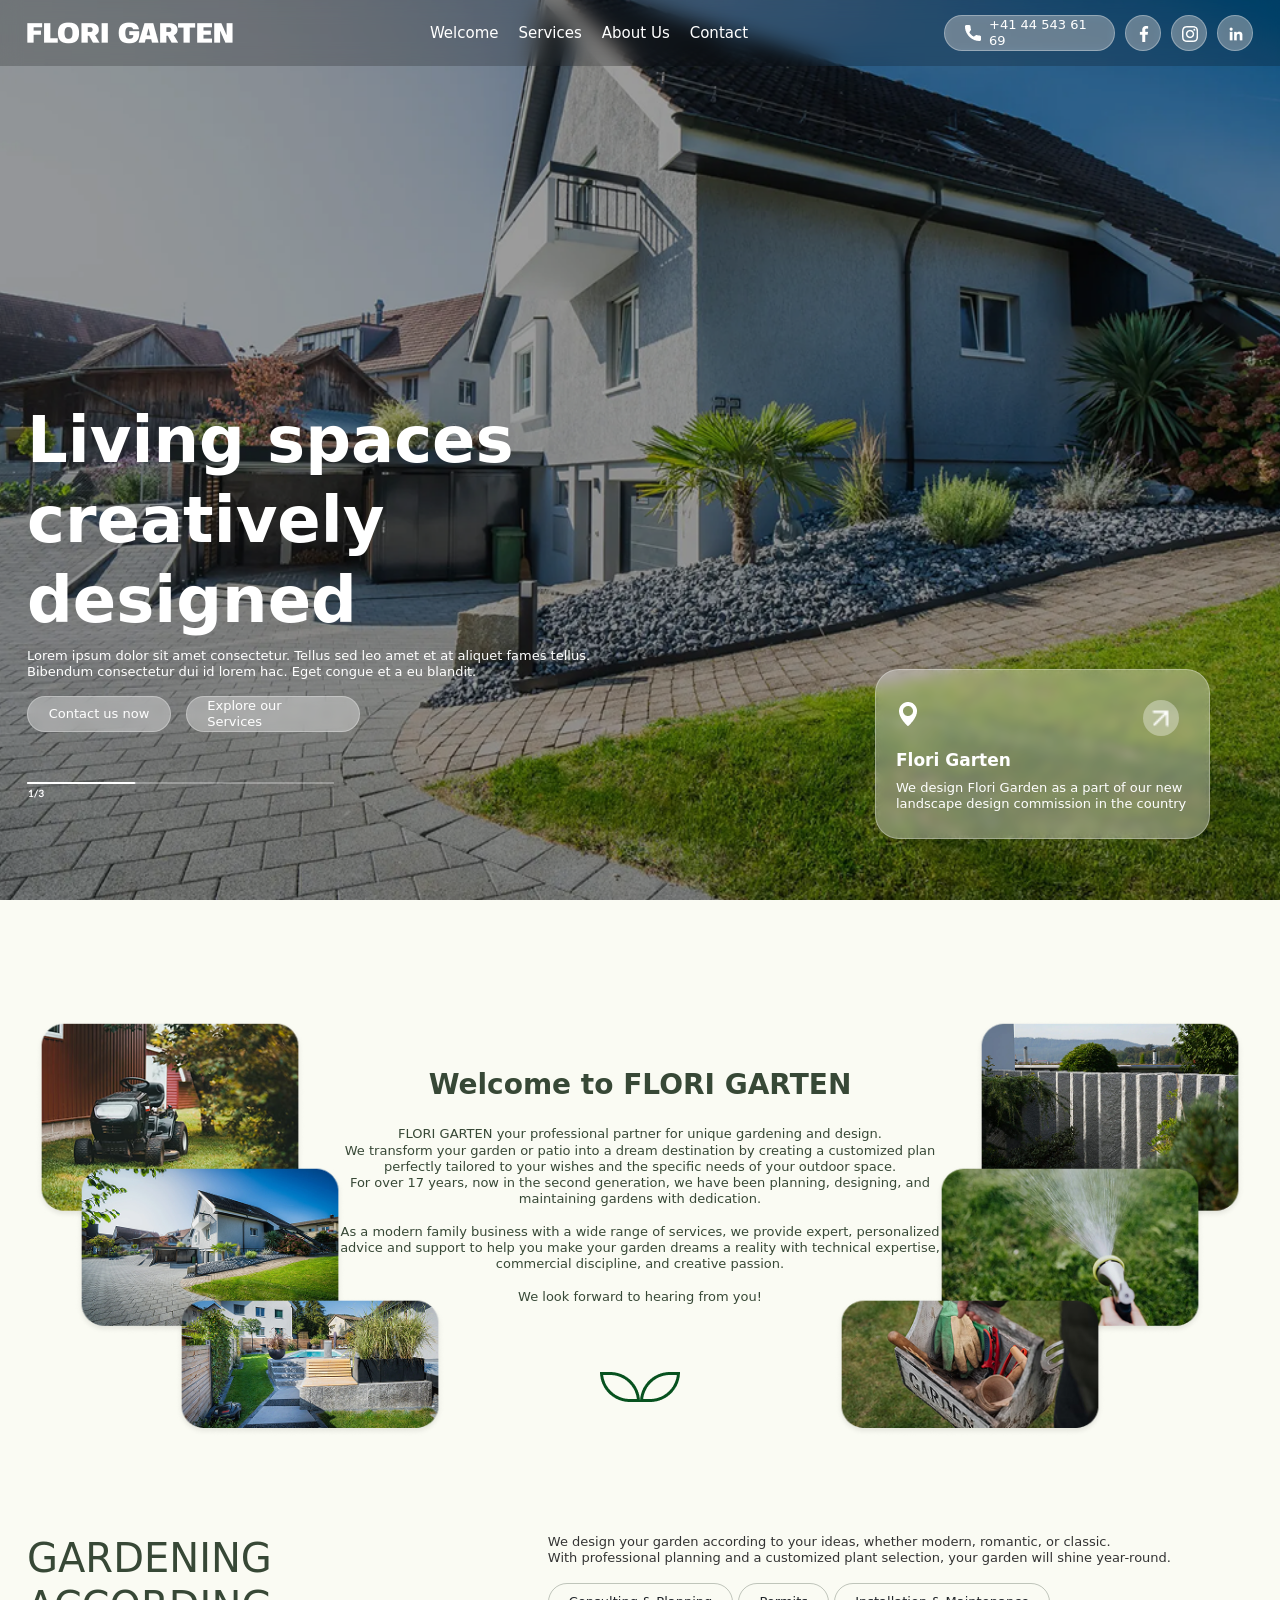
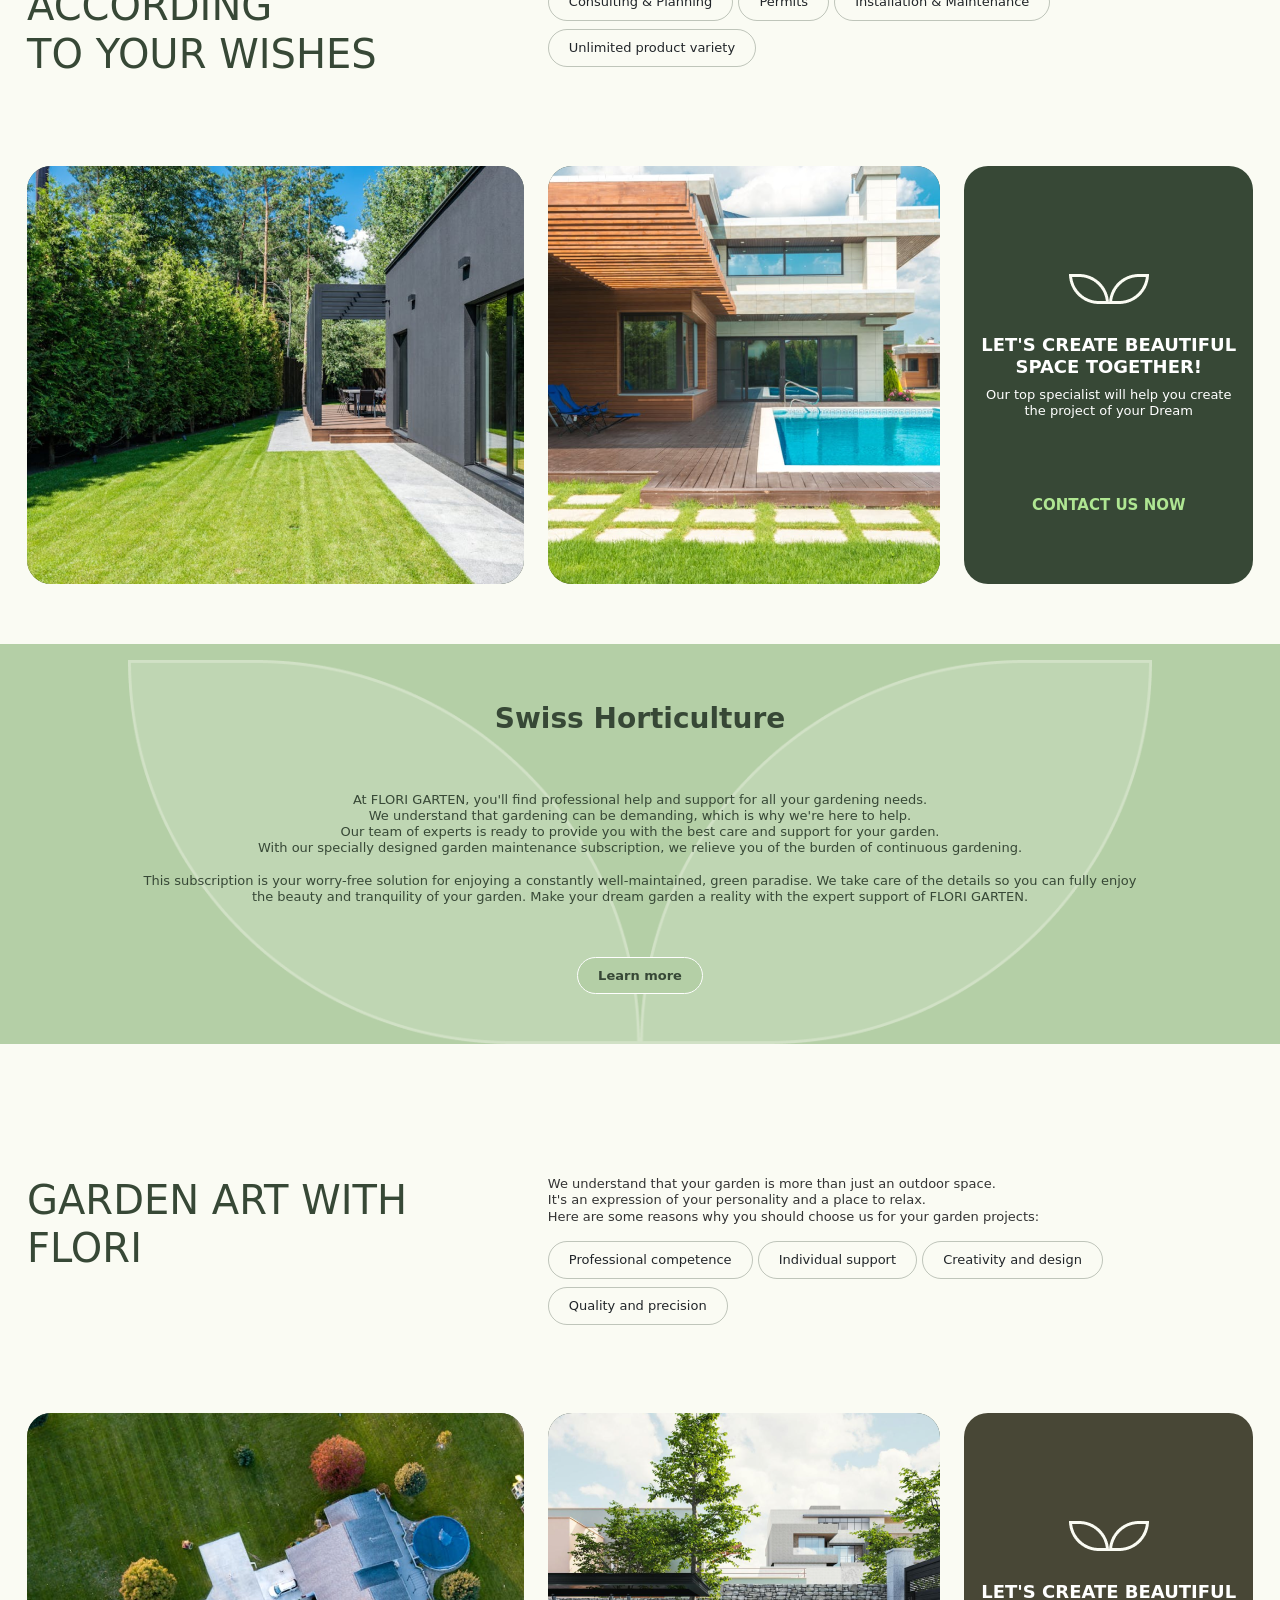
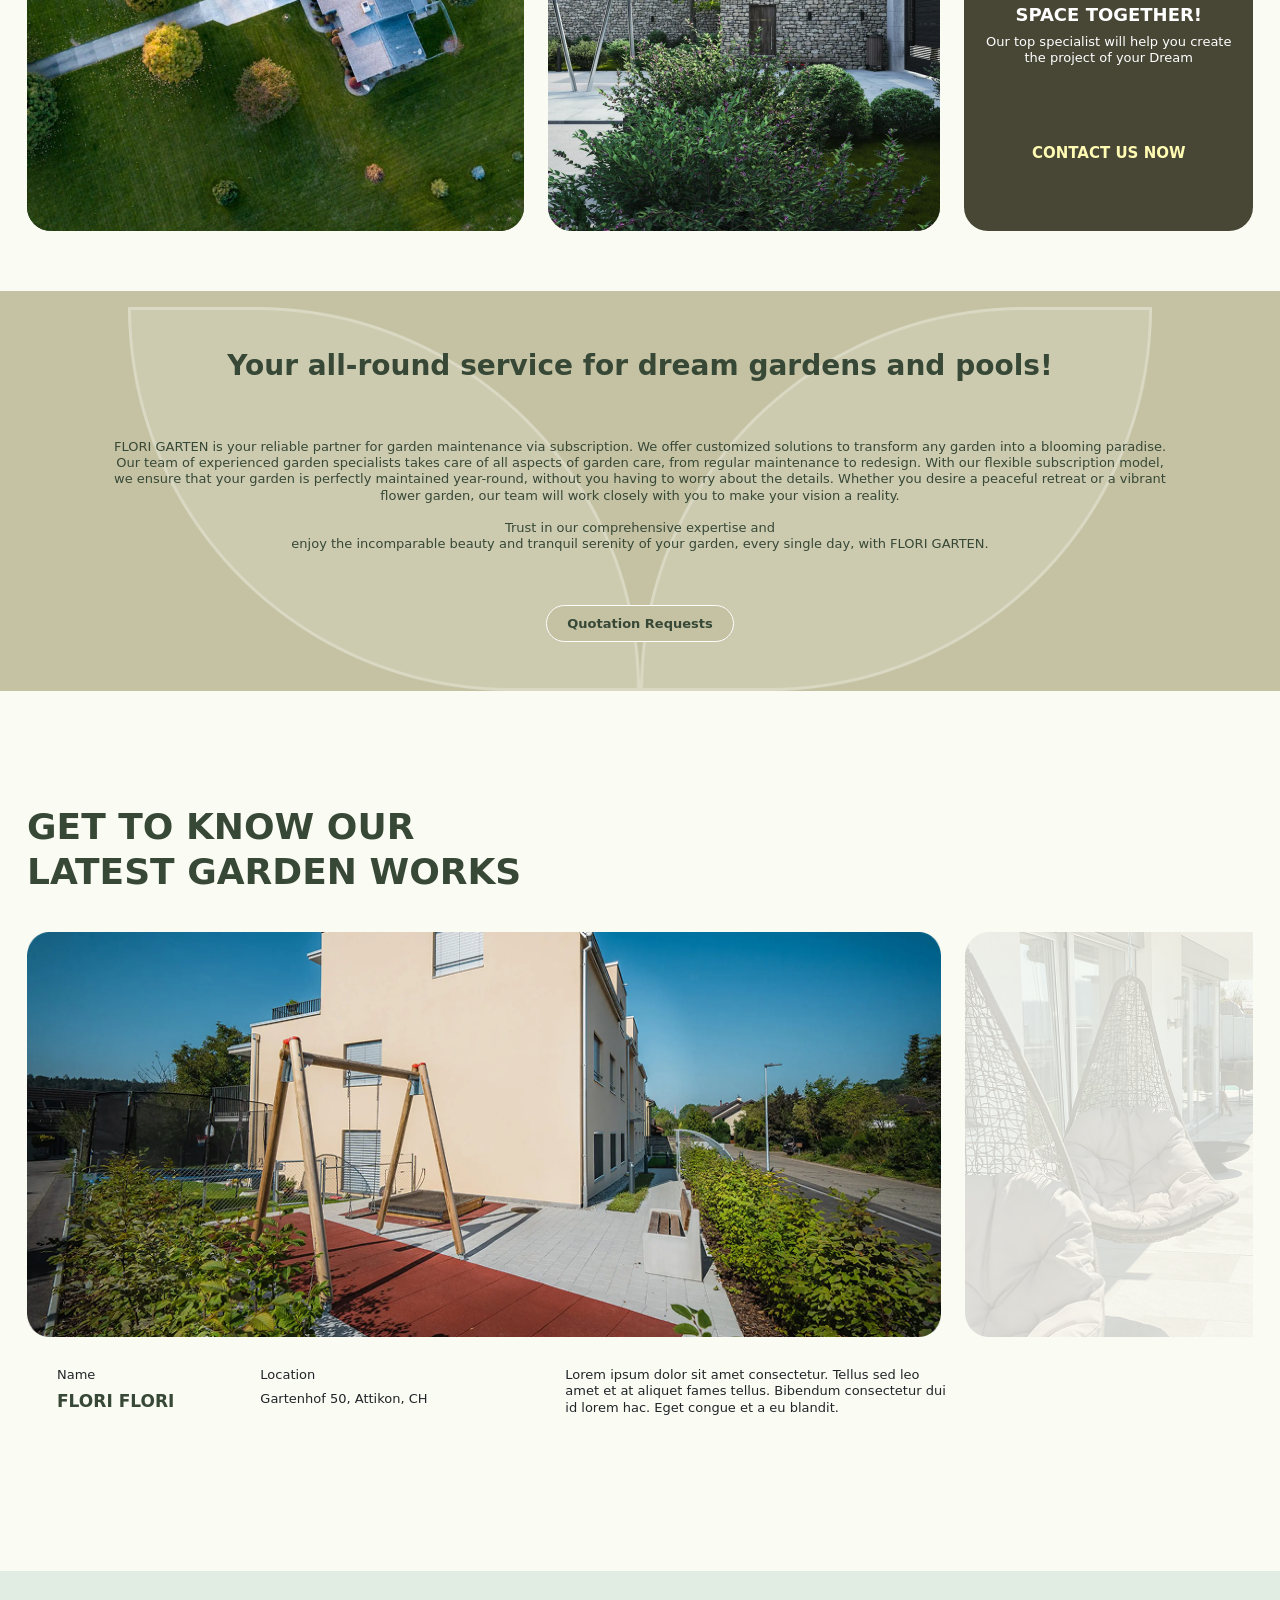
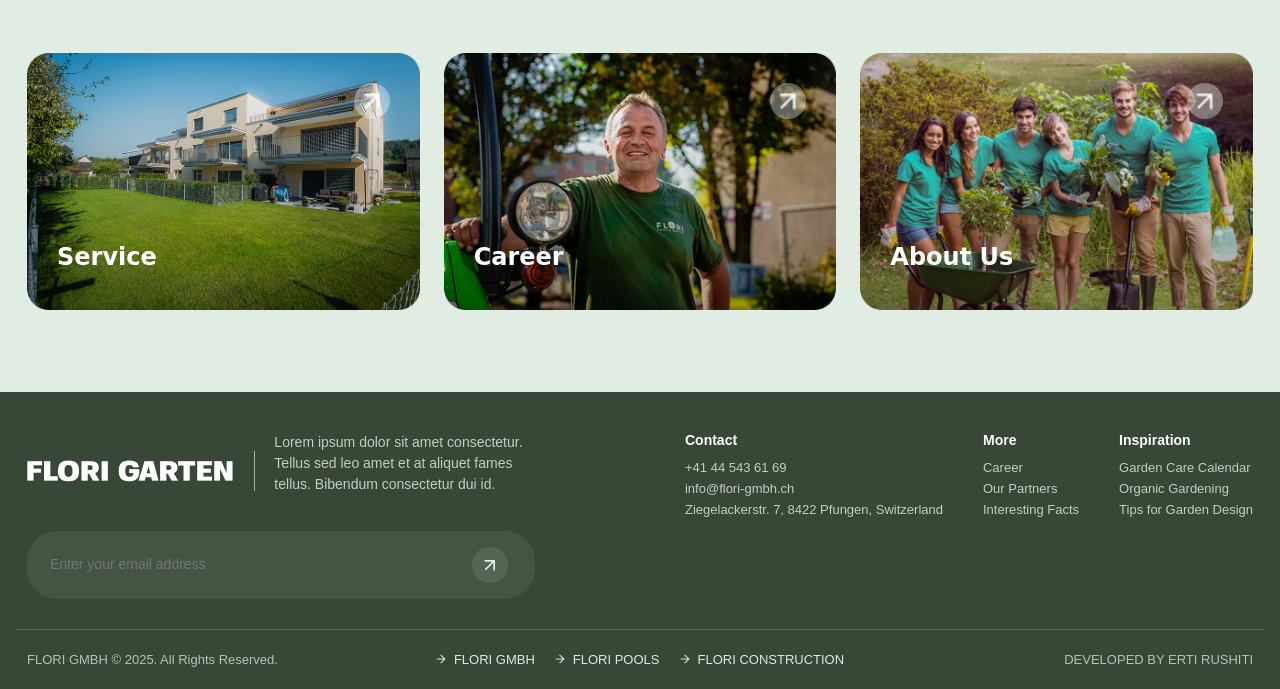
==== commit 7e576f05: "FUNDIKREJT" ====
--- a/index.html
+++ b/index.html
@@ -1,4 +1,4 @@
-<!DOCTYPE html>
+<!doctype html>
 <html lang="en">
   <head>
     <meta charset="UTF-8" />
@@ -401,39 +401,41 @@
 
       <div id="footer">
         <div class="footer-top">
-          <div class="footer-left">
-            <div class="footer-brand">
-              <img src="./images/logo.png" />
-              <div class="divider"></div>
-              <p>
-                Lorem ipsum dolor sit amet consectetur. Tellus sed leo amet et
-                at aliquet fames tellus. Bibendum consectetur dui id.
-              </p>
-            </div>
-            <div class="subscribe">
-              <input type="email" placeholder="Enter your email address" />
-              <button><img src="./images/shigjeta.png" /></button>
-            </div>
-          </div>
-
-          <div class="footer-columns">
-            <div class="column">
-              <h4>Contact</h4>
-              <p>
-                +41 44 543 61 69<br />info@flori-gmbh.ch<br />Ziegelackerstr. 7,
-                8422 Pfungen, Switzerland
-              </p>
-            </div>
-            <div class="column">
-              <h4>More</h4>
-              <p>Career<br />Our Partners<br />Interesting Facts</p>
-            </div>
-            <div class="column">
-              <h4>Inspiration</h4>
-              <p>
-                Garden Care Calendar<br />Organic Gardening<br />Tips for Garden
-                Design
-              </p>
+          <div class="container">
+            <div class="footer-left">
+              <div class="footer-brand">
+                <img src="./images/logo.png" />
+                <div class="divider"></div>
+                <p>
+                  Lorem ipsum dolor sit amet consectetur. Tellus sed leo amet et
+                  at aliquet fames tellus. Bibendum consectetur dui id.
+                </p>
+              </div>
+              <div class="subscribe">
+                <input type="email" placeholder="Enter your email address" />
+                <button><img src="./images/shigjeta.png" /></button>
+              </div>
+            </div>
+
+            <div class="footer-columns">
+              <div class="column">
+                <h4>Contact</h4>
+                <p>
+                  +41 44 543 61 69<br />info@flori-gmbh.ch<br />Ziegelackerstr.
+                  7, 8422 Pfungen, Switzerland
+                </p>
+              </div>
+              <div class="column">
+                <h4>More</h4>
+                <p>Career<br />Our Partners<br />Interesting Facts</p>
+              </div>
+              <div class="column">
+                <h4>Inspiration</h4>
+                <p>
+                  Garden Care Calendar<br />Organic Gardening<br />Tips for
+                  Garden Design
+                </p>
+              </div>
             </div>
           </div>
         </div>
@@ -441,18 +443,22 @@
         <div class="footer-divider"></div>
 
         <div class="footer-bottom">
-          <div class="footer-copy">FLORI GMBH © 2025. All Rights Reserved.</div>
-
-          <div class="footer-links">
-            <a href="#"><img src="./images/arrow.png" /> FLORI GMBH</a>
-            <a href="#"><img src="./images/arrow.png" /> FLORI POOLS</a>
-            <a href="#"><img src="./images/arrow.png" /> FLORI CONSTRUCTION</a>
-          </div>
-
-          <div class="footer-legal">
-            <a href="#">IMPRINT</a>
-            <a href="#">PRIVACY POLICY</a>
-            <a href="#">COOKIE POLICY (EU)</a>
+          <div class="container">
+            <div class="footer-copy">
+              FLORI GMBH © 2025. All Rights Reserved.
+            </div>
+
+            <div class="footer-links">
+              <a href="#"><img src="./images/arrow.png" /> FLORI GMBH</a>
+              <a href="#"><img src="./images/arrow.png" /> FLORI POOLS</a>
+              <a href="#"
+                ><img src="./images/arrow.png" /> FLORI CONSTRUCTION</a
+              >
+            </div>
+
+            <div class="footer-legal">
+              <a href="#">DEVELOPED BY ERTI RUSHITI</a>
+            </div>
           </div>
         </div>
       </div>
--- a/styles/main.css
+++ b/styles/main.css
@@ -14,7 +14,7 @@
 }
 
 .container {
-  max-width: 1550px;
+  max-width: 1250px;
 }
 
 #header .container {
@@ -219,6 +219,8 @@
 
 #welcome {
   background-color: rgba(250, 251, 243, 1);
+}
+#welcome .container {
   padding-top: 120px;
   display: flex;
   justify-content: center;
@@ -661,13 +663,14 @@
 
 #about {
   background-color: rgba(55, 72, 54, 1);
+}
+#about .container {
   padding-top: 120px;
   padding-left: 40px;
   padding-bottom: 120px;
   position: relative;
   margin-bottom: 1px;
 }
-
 .vija {
   position: absolute;
   left: 48px;
@@ -839,7 +842,7 @@
   font-family: sans-serif;
 }
 
-.footer-top {
+.footer-top .container {
   display: flex;
   justify-content: space-between;
   align-items: flex-start;
@@ -928,7 +931,7 @@
   width: 100%;
 }
 
-.footer-bottom {
+.footer-bottom .container {
   display: flex;
   justify-content: space-between;
   align-items: center;
@@ -946,18 +949,21 @@
   flex: 1;
   display: flex;
   justify-content: center;
+  flex-direction: row;
+  flex-wrap: wrap;
   gap: 20px;
-  flex-wrap: wrap;
 }
 
 .footer-links a {
   display: flex;
   align-items: center;
+  flex-direction: row;
   gap: 8px;
   color: #e5e5e5;
   text-decoration: none;
   font-weight: 500;
   font-size: 13px;
+  flex-wrap: wrap;
 }
 
 .footer-links img {
@@ -1124,3 +1130,9 @@
     padding-top: 60px;
   }
 }
+@media (min-width: 1400px) {
+  .hor img {
+    height: 100%;
+    width: 50%;
+  }
+}
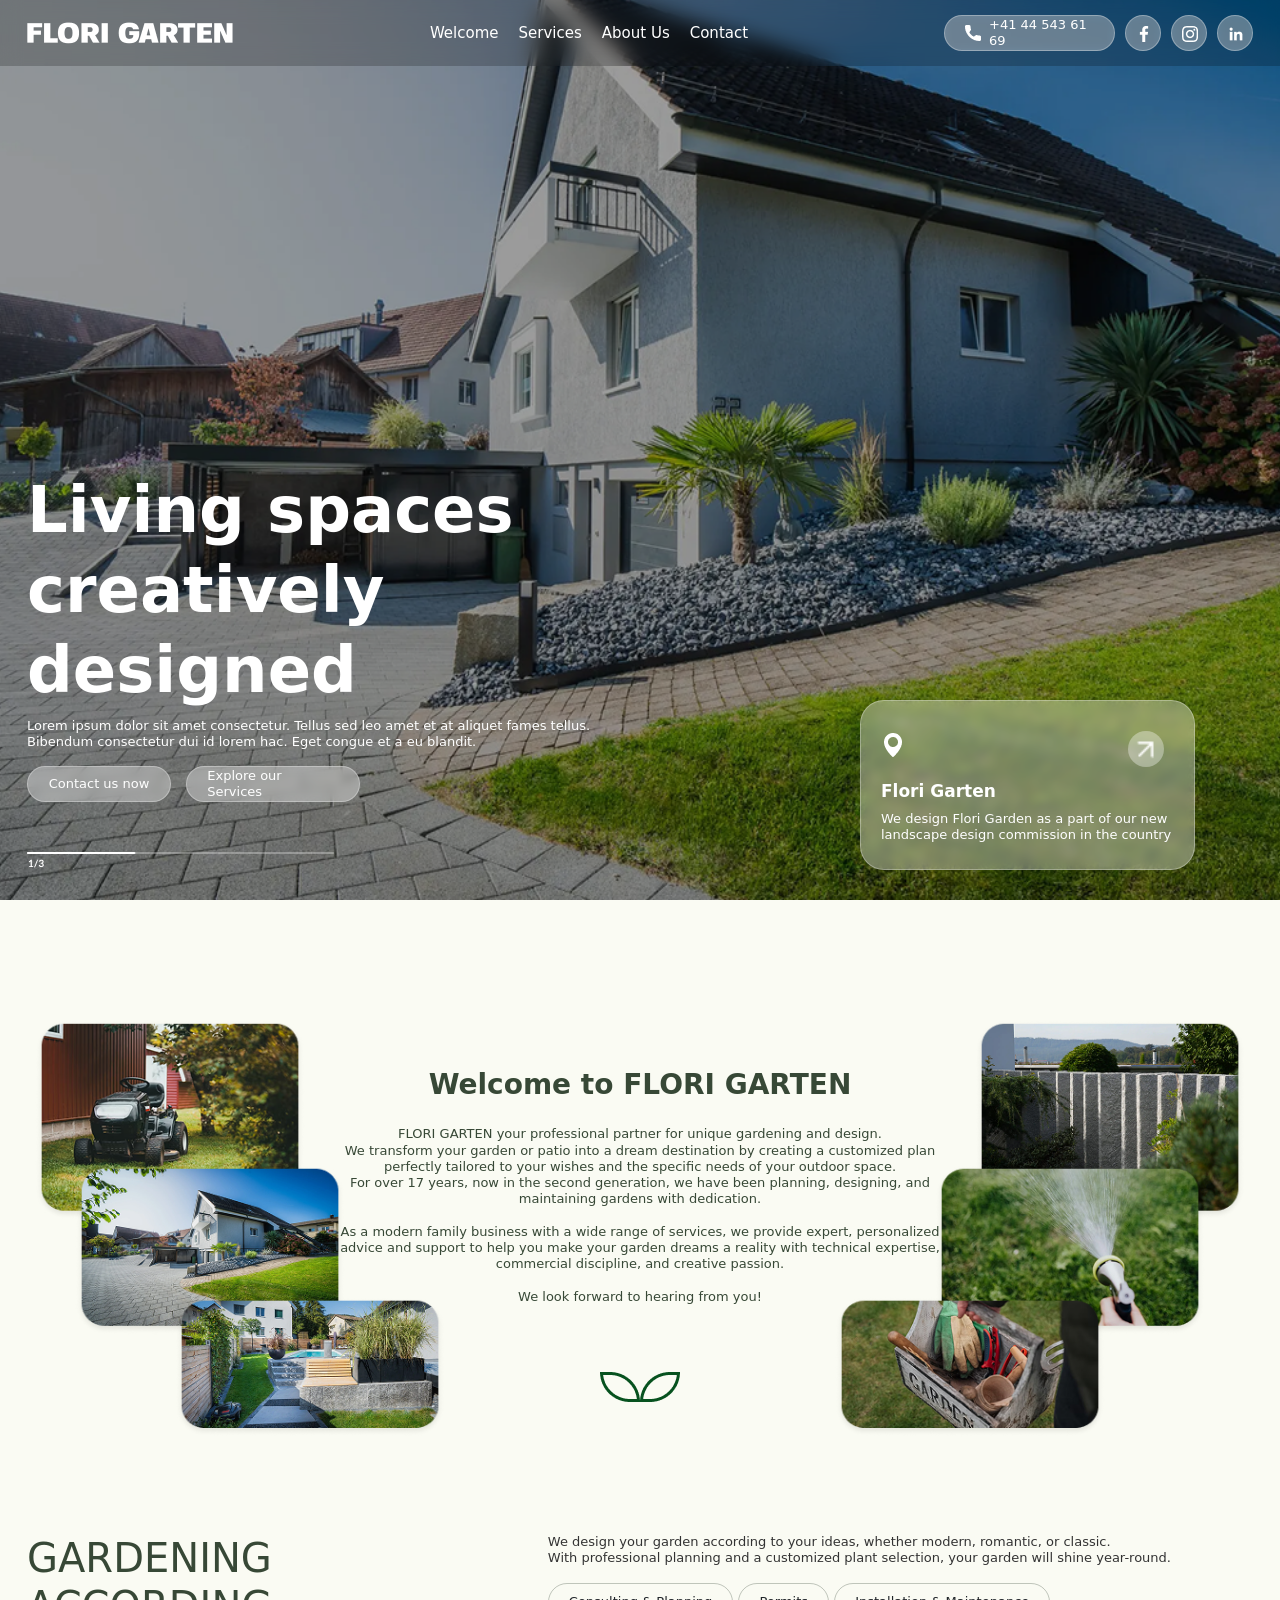
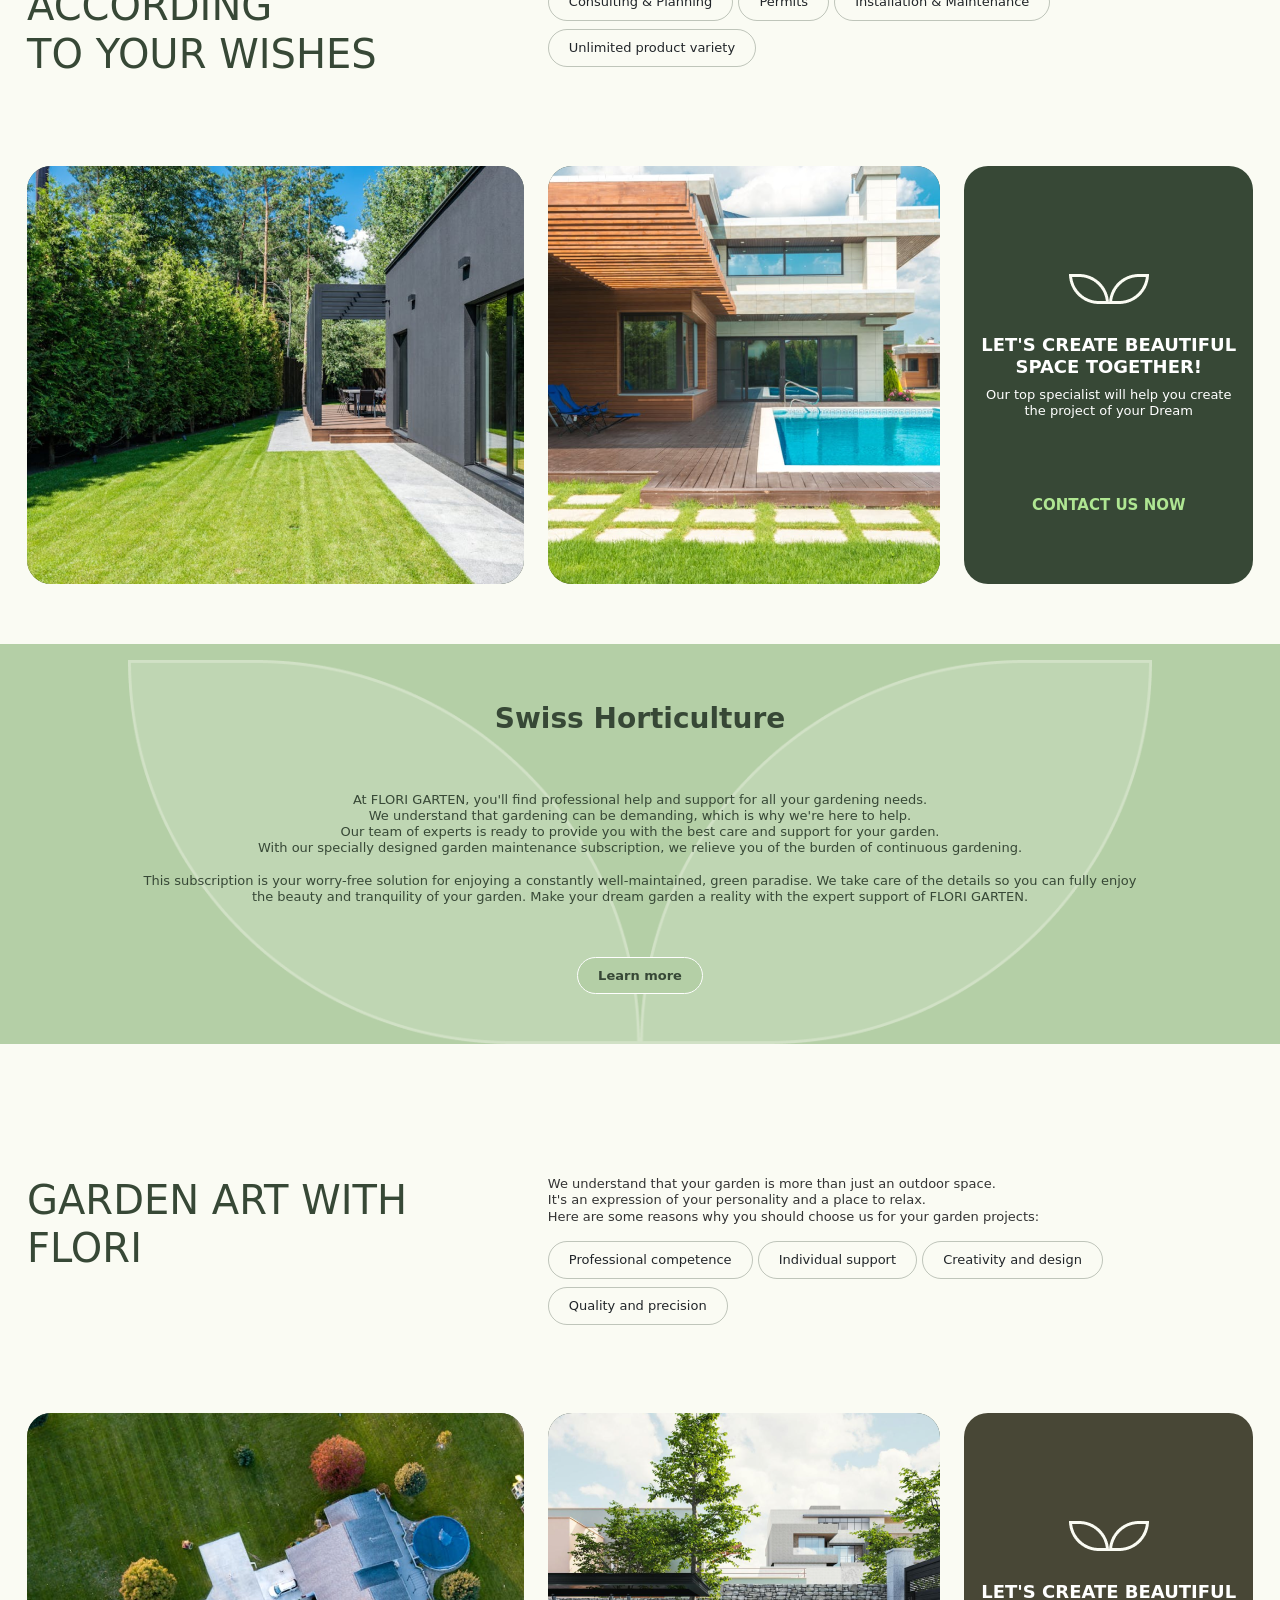
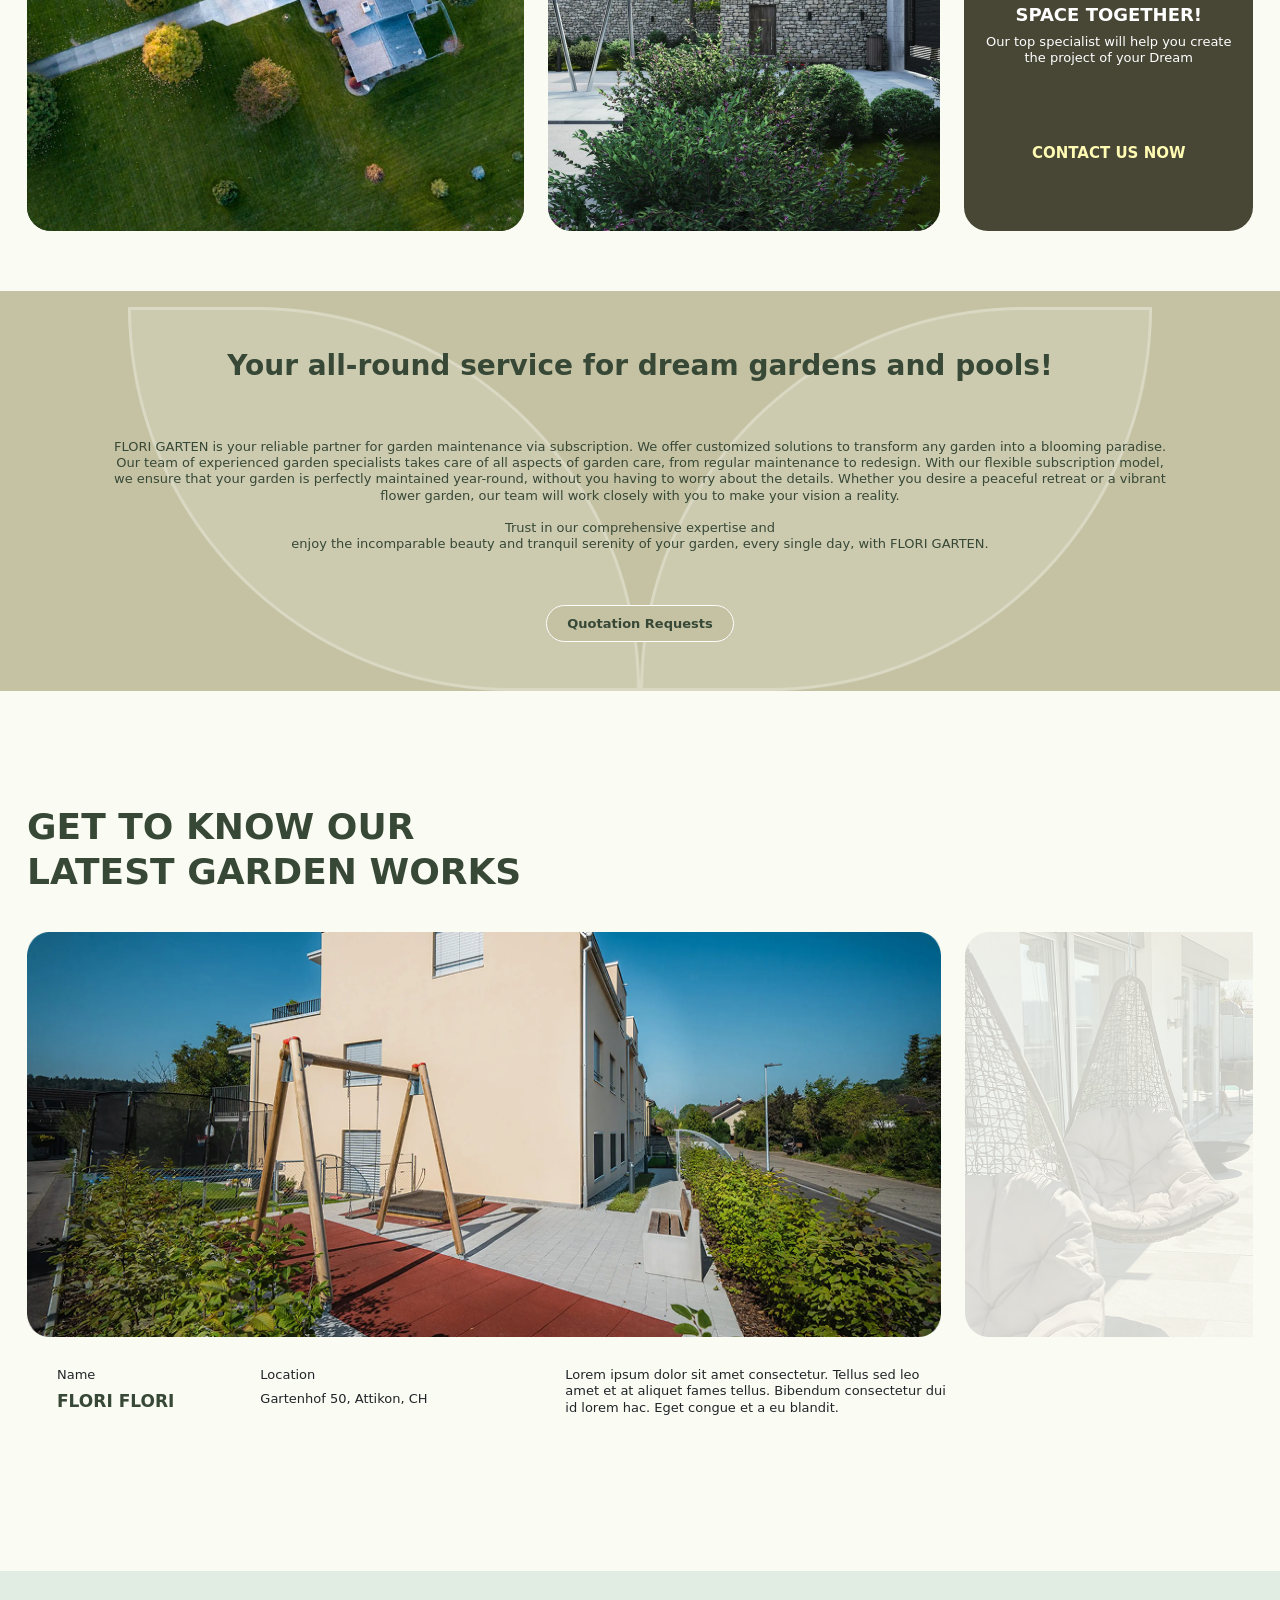
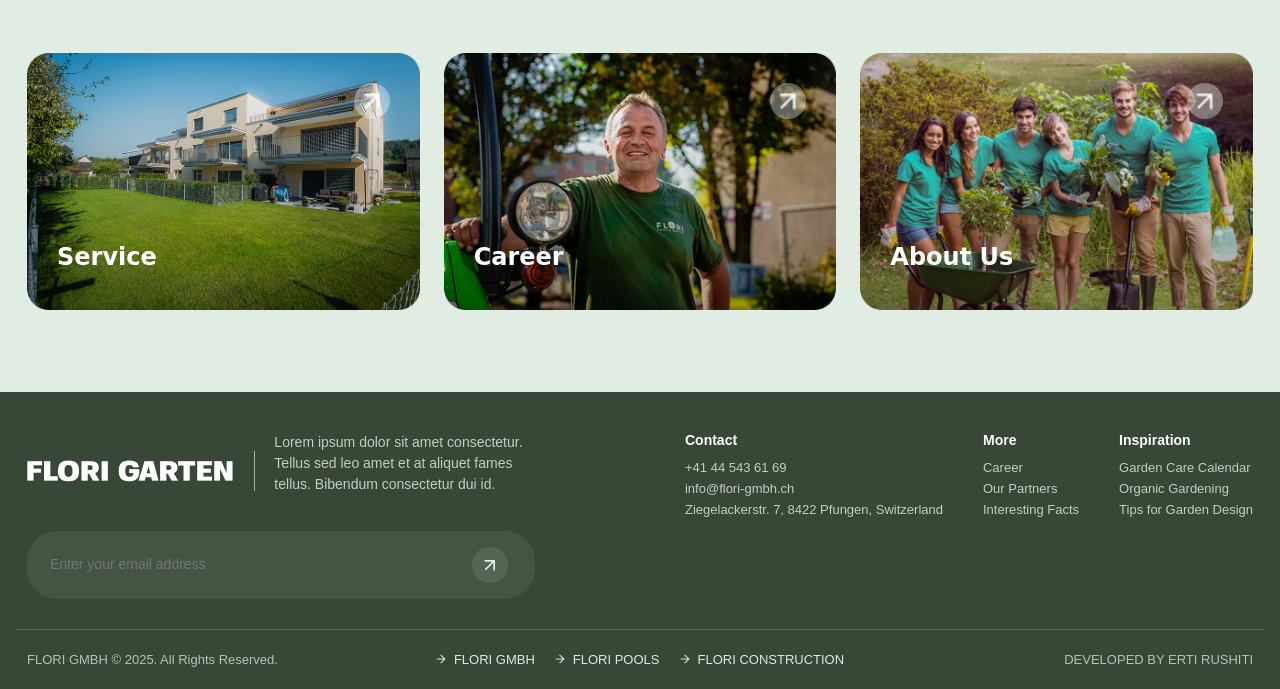
==== commit bce82e13: "e kryva" ====
--- a/index.html
+++ b/index.html
@@ -33,18 +33,10 @@
           <img src="./images/logo.png" />
           <div class="nav">
             <ul>
-              <li>
-                <a href="index.html">Welcome</a>
-              </li>
-              <li>
-                <a href="services.html">Services</a>
-              </li>
-              <li>
-                <a href="about.html">About Us</a>
-              </li>
-              <li>
-                <a href="contact.html">Contact</a>
-              </li>
+              <li><a href="index.html">Welcome</a></li>
+              <li><a href="services.html">Services</a></li>
+              <li><a href="about.html">About Us</a></li>
+              <li><a href="contact.html">Contact</a></li>
             </ul>
           </div>
           <div class="flexitems">
@@ -78,50 +70,61 @@
               </li>
             </ul>
           </div>
-          <div class="hamburger"><img src="images/hamburgeri.png" /></div>
+          <nav role="navigation">
+            <div class="menuToggle">
+              <input type="checkbox" id="menuCheckbox" />
+              <span></span>
+              <span></span>
+              <span></span>
+              <ul class="menu">
+                <li><a href="index.html">Home</a></li>
+                <li><a href="about.html">About</a></li>
+                <li><a href="services.html">Services</a></li>
+                <li><a href="contact.html">Contact</a></li>
+              </ul>
+            </div>
+          </nav>
         </div>
       </div>
       <div id="banner">
         <div class="container">
-          <div>
-            <div class="col-12 col-lg-6">
-              <h1>Living spaces creatively designed</h1>
-              <p>
-                Lorem ipsum dolor sit amet consectetur. Tellus sed leo amet et
-                at aliquet fames tellus. Bibendum consectetur dui id lorem hac.
-                Eget congue et a eu blandit.
-              </p>
-              <div class="li">
-                <div class="row">
-                  <div class="col-4 col-lg-3">
-                    <a class="p1" href="index.html">Contact us now</a>
-                  </div>
-                  <div class="col-4 col-lg-3">
-                    <a class="p2" href="index.html">Explore our Services</a>
-                  </div>
-                </div>
-              </div>
-              <img class="load col-6" src="./images/load.png" />
-            </div>
-            <div class="col-3 offset-9 kuti">
-              <div class="wrapper1">
-                <img
-                  src="./images/location-pin (3) 1.png"
-                  alt="Lokacioni"
-                  class="lok"
-                />
-                <img
-                  src="./images/right-down 1.png"
-                  alt="Shigjeta"
-                  class="shigjeta"
-                />
-              </div>
-              <h1>Flori Garten</h1>
-              <p>
-                We design Flori Garden as a part of our new landscape design
-                commission in the country
-              </p>
-            </div>
+          <div class="col-12 col-lg-6 bn">
+            <h1>Living spaces creatively designed</h1>
+            <p>
+              Lorem ipsum dolor sit amet consectetur. Tellus sed leo amet et at
+              aliquet fames tellus. Bibendum consectetur dui id lorem hac. Eget
+              congue et a eu blandit.
+            </p>
+            <div class="li">
+              <div class="row">
+                <div class="col-4 col-sm-2 col-lg-3">
+                  <a class="p1" href="index.html">Contact us now</a>
+                </div>
+                <div class="col-4 col-sm-2 col-lg-3">
+                  <a class="p2" href="index.html">Explore our Services</a>
+                </div>
+              </div>
+            </div>
+            <img class="load col-6" src="./images/load.png" />
+          </div>
+          <div class="col-3 offset-9 kuti">
+            <div class="wrapper1">
+              <img
+                src="./images/location-pin (3) 1.png"
+                alt="Lokacioni"
+                class="lok"
+              />
+              <img
+                src="./images/right-down 1.png"
+                alt="Shigjeta"
+                class="shigjeta"
+              />
+            </div>
+            <h1>Flori Garten</h1>
+            <p>
+              We design Flori Garden as a part of our new landscape design
+              commission in the country
+            </p>
           </div>
         </div>
       </div>
@@ -324,7 +327,7 @@
               single day, with FLORI GARTEN.
             </p>
 
-            <a href="index.html">Quotation Requests</a>
+            <a href="index.html" class="bt">Quotation Requests</a>
           </div>
         </div>
       </div>
--- a/styles/main.css
+++ b/styles/main.css
@@ -1,3 +1,8 @@
+body {
+  max-width: 100%;
+  overflow-x: hidden;
+}
+
 #header {
   position: fixed;
   width: 100%;
@@ -18,6 +23,7 @@
 }
 
 #header .container {
+  position: relative;
   display: flex;
   align-items: center;
   justify-content: space-between;
@@ -95,18 +101,22 @@
 }
 
 #banner {
-  position: relative;
-  height: 100vh;
   background: url(../images/bannerBg.png) no-repeat;
   background-size: cover;
   background-position: center;
+}
+
+#banner .container {
   display: flex;
   justify-content: flex-start;
   align-items: flex-end;
-  padding: 0 0 100px 0;
-  color: white;
-}
-
+  color: white;
+  position: relative;
+  height: 100vh;
+}
+.bn {
+  margin-bottom: 30px;
+}
 #banner h1 {
   font-size: 64px;
   font-weight: 700;
@@ -118,7 +128,7 @@
   line-height: 125%;
 }
 #banner .p1 {
-  weight: 500;
+  font-weight: 500;
   font-size: 13px;
   line-height: 125%;
   text-decoration: none;
@@ -157,7 +167,7 @@
 }
 
 #banner .p2 {
-  weight: 500;
+  font-weight: 500;
   font-size: 13px;
   line-height: 125%;
   text-decoration: none;
@@ -185,7 +195,7 @@
   background-color: rgba(255, 255, 255, 0.35);
   backdrop-filter: blur(5px);
   -webkit-backdrop-filter: blur(5px);
-  bottom: 61px;
+  bottom: 30px;
   right: 70px;
   display: flex;
   flex-direction: column;
@@ -379,7 +389,7 @@
 .hor {
   position: relative;
   background-color: rgba(180, 207, 166, 1);
-  height: 400px;
+  min-height: 400px;
   display: flex;
   justify-content: center;
   align-items: center;
@@ -424,7 +434,6 @@
   border: 1px solid white;
   padding: 10px 20px;
   background-color: rgba(180, 207, 166, 1);
-
   color: rgba(55, 72, 54, 1);
   text-decoration: none;
   font-size: 13px;
@@ -522,6 +531,7 @@
   justify-content: center;
   align-items: center;
   color: white;
+  text-align: center;
 }
 
 #banner1 h1 {
@@ -864,7 +874,6 @@
   flex: 2;
   justify-content: flex-end;
   flex-wrap: wrap;
-  min-width: 400px;
 }
 
 .footer-brand {
@@ -986,11 +995,6 @@
 }
 
 @media (max-width: 600px) {
-  #header .hamburger {
-    display: block;
-    width: 50px;
-    height: 50px;
-  }
   #header .flexitems {
     display: none;
   }
@@ -1007,6 +1011,7 @@
   #banner img {
     display: none;
   }
+
   #welcome {
     padding-top: 20px;
     display: flex;
@@ -1040,16 +1045,15 @@
   .hor .te p {
     padding-bottom: 10px;
   }
-  .hor {
-    height: 450px;
-  }
-  .hor:nth-child(odd) {
-    height: 475px;
+  .hor + .hor {
+    min-height: 450px;
   }
   .si {
     text-align: center;
   }
-
+  #banner .p2 {
+    margin-left: 40px;
+  }
   #about h1 {
     font-size: 45px;
   }
@@ -1081,6 +1085,7 @@
   #banner1 h1 {
     font-size: 50px;
   }
+
   #cont {
     display: flex;
     flex-direction: column;
@@ -1127,12 +1132,131 @@
     text-align: center;
   }
   #kont {
-    padding-top: 60px;
-  }
-}
+    padding-top: 30px;
+    text-align: center;
+  }
+  #about .container {
+    padding-left: 0px;
+  }
+  #kont iframe {
+    width: 90%;
+  }
+  .footer-links,
+  .footer-brand p,
+  .divider {
+    display: none;
+  }
+
+  #header .menuToggle {
+    display: block !important;
+  }
+}
+
 @media (min-width: 1400px) {
   .hor img {
     height: 100%;
     width: 50%;
   }
-}
+  #banner .kuti {
+    bottom: 100px;
+  }
+  #banner .container {
+    padding-bottom: 100px;
+  }
+}
+
+#header nav {
+  position: absolute;
+  top: 0;
+  right: 0;
+}
+
+#header .menuToggle {
+  position: absolute;
+  right: 20px;
+  z-index: 9999;
+  display: none;
+  top: 50%;
+}
+
+.menuToggle input {
+  display: block;
+  width: 40px;
+  height: 32px;
+  position: absolute;
+  top: -7px;
+  left: -5px;
+  cursor: pointer;
+  opacity: 0;
+  z-index: 2;
+  -webkit-touch-callout: none;
+}
+
+.menuToggle span {
+  display: block;
+  width: 25px;
+  height: 2px;
+  margin-bottom: 5px;
+  position: relative;
+  background: white;
+  border-radius: 2.5px;
+  z-index: 1;
+  transform-origin: 3px 0px;
+  transition:
+    transform 0.5s cubic-bezier(0.77, 0.2, 0.05, 1),
+    background 0.5s cubic-bezier(0.77, 0.2, 0.05, 1),
+    opacity 0.55s ease;
+}
+.menuToggle li a {
+  text-decoration: none;
+  color: rgba(55, 72, 54, 1);
+}
+
+.menuToggle span:first-child {
+  transform-origin: 0% 0%;
+}
+.menuToggle span:nth-last-child(2) {
+  transform-origin: 0% 100%;
+}
+
+.menuToggle input:checked ~ span {
+  opacity: 1;
+  transform: rotate(45deg) translate(-2px, -1px);
+  background: black;
+}
+
+.menuToggle input:checked ~ span:nth-last-child(3) {
+  opacity: 0;
+  transform: scale(0.2, 0.2);
+}
+
+.menuToggle input:checked ~ span:nth-last-child(2) {
+  transform: rotate(-45deg) translate(0, -1px);
+}
+
+.menu {
+  position: fixed;
+  top: 0;
+  right: 0;
+  max-width: 250px;
+  width: 80vw;
+  height: 100vh;
+  margin: 0;
+  padding: 125px 50px 50px;
+  box-sizing: border-box;
+  background: #ededed;
+  list-style-type: none;
+  -webkit-font-smoothing: antialiased;
+
+  transform: translateX(100%);
+  transition: transform 0.5s cubic-bezier(0.77, 0.2, 0.05, 1);
+}
+
+.menu li {
+  padding: 10px 0;
+  font-size: 22px;
+}
+
+.menuToggle input:checked ~ ul {
+  transform: translateX(0);
+}
